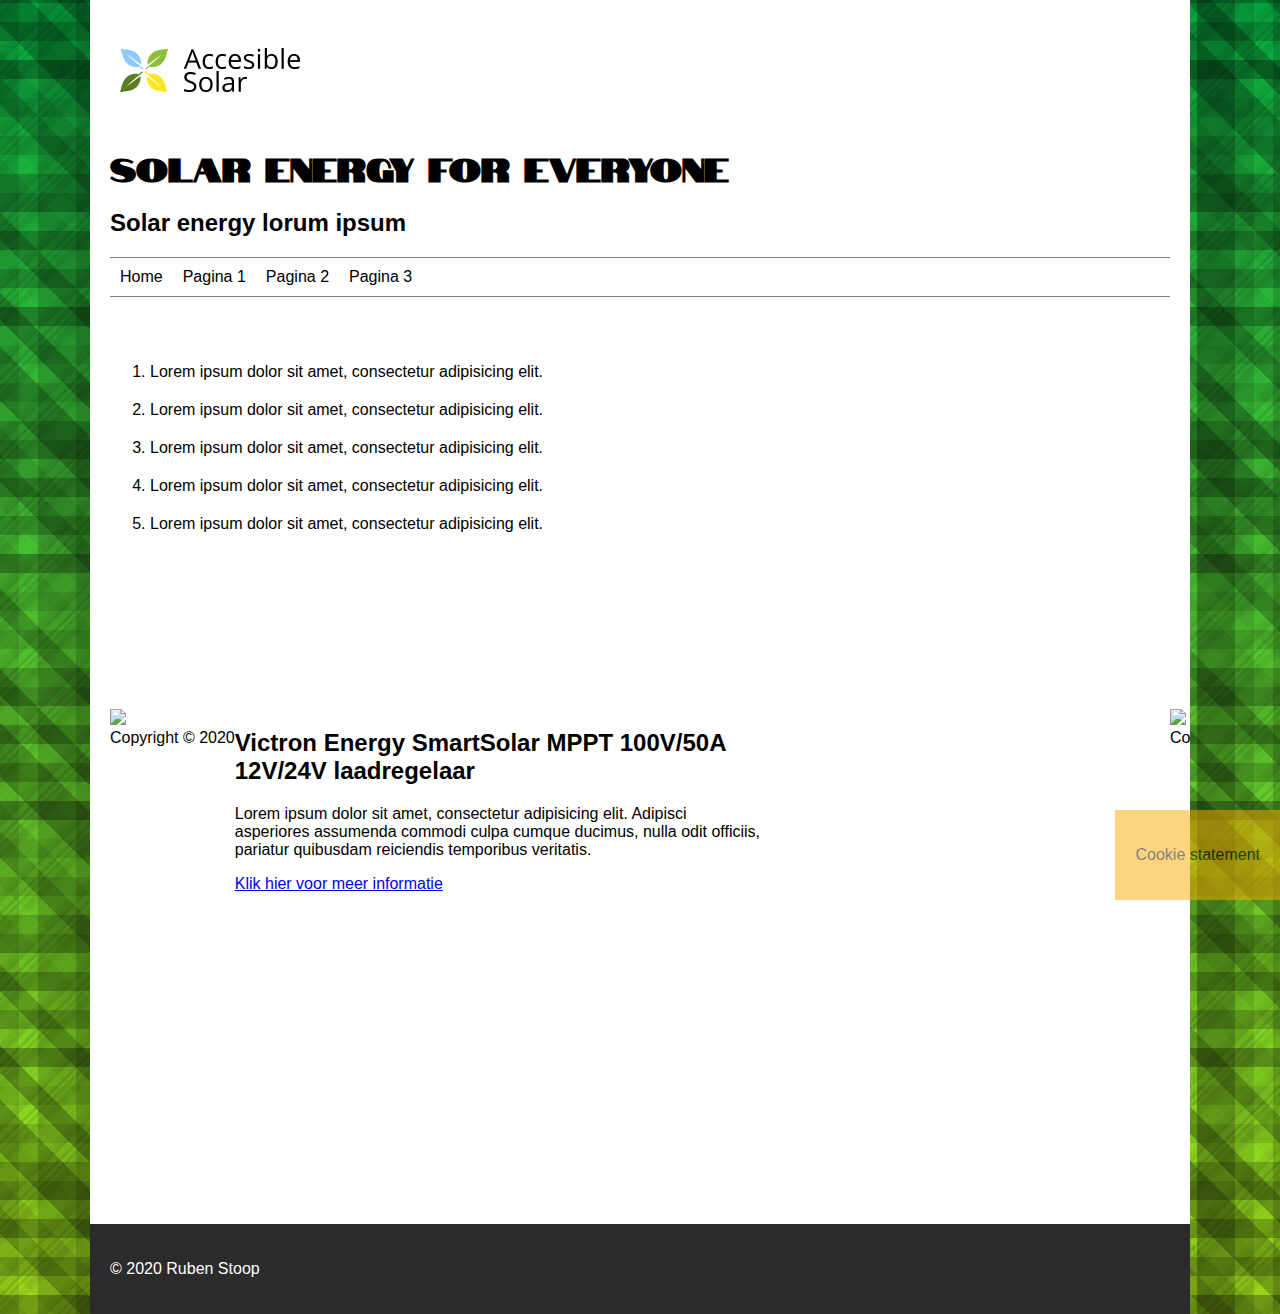
==== index.html @ fdb31bd7 "Homepage" ====
<!DOCTYPE html>
<html lang="en">
    <head>
        <meta charset="UTF-8">
        <title>Solar energy</title>
        <link rel="stylesheet" href="css/style.css">

    </head>
<body>
    <header>
        <section class="container">
            <a href="index.html">
                <img class="logo" src="img/logo.png">
            </a>

            <h1>
               Solar energy for everyone
            </h1>
            <h2>
                Solar energy lorum ipsum
            </h2>

            <nav>
                <ul>
                    <li>
                        <a href="index.html">
                            Home
                        </a>
                    </li>
                    <li>
                        <a href="index.html">
                            Pagina 1
                        </a>
                    </li>
                    <li>
                        <a href="index.html">
                            Pagina 2
                        </a>
                    </li>
                    <li>
                        <a href="index.html">
                            Pagina 3
                        </a>
                    </li>
                </ul>
            </nav>
        </section>
    </header>

    <main class="container main">
        <video autoplay muted>
            <source src="video/solarenergy.mp4" type="video/mp4">
            <source src="video/solarenergy.ogg" type="video/ogg">
            Your browser does not support the video tag.
        </video>

        <section class="articles">
            <article class="product">
                <section>
                    <header>
                        <h2>
                            Victron Energy SmartSolar MPPT 100V/50A 12V/24V laadregelaar
                        </h2>
                    </header>
                    <p>
                        Lorem ipsum dolor sit amet, consectetur adipisicing elit. Adipisci asperiores assumenda commodi culpa cumque ducimus, nulla odit officiis, pariatur quibusdam reiciendis temporibus veritatis.

                    </p>
                    <footer>
                        <a href="https://www.ikwilzonneenergie.nl/epages/61494231.sf/nl_NL/?ObjectPath=/Shops/61494231/Products/SCC115035210">
                            Klik hier voor meer informatie
                        </a>
                    </footer>
                </section>
                <figure>
                    <img src="https://www.ikwilzonneenergie.nl/WebRoot/StoreNL/Shops/61494231/59D3/4FE4/8011/73AF/41A9/0A0C/6D07/2A53/Victron-energy-SmartSolar-MPPT_150-35_top.png" >
                    <figcaption>Copyright &copy 2020</figcaption>
                </figure>

            </article>

            <article class="product">
                <section>
                    <header>
                        <h2>
                            Product 2
                        </h2>
                    </header>
                    <p>
                        Lorem ipsum dolor sit amet, consectetur adipisicing elit. Adipisci asperiores assumenda commodi culpa cumque ducimus, nulla odit officiis, pariatur quibusdam reiciendis temporibus veritatis.

                    </p>
                    <footer>
                        <a href="https://www.ikwilzonneenergie.nl/epages/61494231.sf/nl_NL/?ObjectPath=/Shops/61494231/Products/SCC115035210">
                            Klik hier voor meer informatie
                        </a>
                    </footer>
                </section>
                <figure>
                    <img src="https://www.ikwilzonneenergie.nl/WebRoot/StoreNL/Shops/61494231/59D3/4FE4/8011/73AF/41A9/0A0C/6D07/2A53/Victron-energy-SmartSolar-MPPT_150-35_top.png" >
                    <figcaption>Copyright &copy 2020</figcaption>
                </figure>

            </article>

            <article class="product">
                <section>
                    <header>
                        <h2>
                            Product 3
                        </h2>
                    </header>
                    <p>
                        Lorem ipsum dolor sit amet, consectetur adipisicing elit. Adipisci asperiores assumenda commodi culpa cumque ducimus, nulla odit officiis, pariatur quibusdam reiciendis temporibus veritatis.

                    </p>
                    <footer>
                        <a href="https://www.ikwilzonneenergie.nl/epages/61494231.sf/nl_NL/?ObjectPath=/Shops/61494231/Products/SCC115035210">
                            Klik hier voor meer informatie
                        </a>
                    </footer>
                </section>
                <figure>
                    <img src="https://www.ikwilzonneenergie.nl/WebRoot/StoreNL/Shops/61494231/59D3/4FE4/8011/73AF/41A9/0A0C/6D07/2A53/Victron-energy-SmartSolar-MPPT_150-35_top.png" >
                    <figcaption>Copyright &copy 2020</figcaption>
                </figure>

            </article>

        </section>

        <section class="aside">
            <aside>
                <ol>
                    <li>
                        Lorem ipsum dolor sit amet, consectetur adipisicing elit.
                    </li>
                    <li>
                        Lorem ipsum dolor sit amet, consectetur adipisicing elit.
                    </li>
                    <li>
                        Lorem ipsum dolor sit amet, consectetur adipisicing elit.
                    </li>
                    <li>
                        Lorem ipsum dolor sit amet, consectetur adipisicing elit.
                    </li>
                    <li>
                        Lorem ipsum dolor sit amet, consectetur adipisicing elit.
                    </li>
                </ol>

            </aside>
        </section>
    </main>
    <footer class="flexfooter">
        <section class="copyright footer">
            <p>&copy 2020 Ruben Stoop</p>
        </section>
        <section class="cookie">
            <p>Cookie statement</p>
        </section>
    </footer>
</body>
</html>
---- css/style.css ----
@import url('https://fonts.googleapis.com/css2?family=Notable&display=swap');

.logo {
    min-width: 200px;
    max-height: 100px;
    object-fit: cover;
}
body {
    font-family: "Arial", "Helvetica", "sans-serif";
    margin: 0;
    padding: 0;
    background-image: repeating-linear-gradient(45deg, rgba(0,0,0,0.06) 0px, rgba(0,0,0,0.06) 19px,transparent 19px, transparent 38px,rgba(0,0,0,0.06) 38px, rgba(0,0,0,0.06) 57px,rgba(0,0,0,0.25) 57px, rgba(0,0,0,0.25) 76px,rgba(0,0,0,0.12) 76px, rgba(0,0,0,0.12) 95px,rgba(0,0,0,0.03) 95px, rgba(0,0,0,0.03) 114px,rgba(0,0,0,0.26) 114px, rgba(0,0,0,0.26) 133px,rgba(0,0,0,0.23) 133px, rgba(0,0,0,0.23) 152px,transparent 152px, transparent 171px,rgba(0,0,0,0.25) 171px, rgba(0,0,0,0.25) 190px,transparent 190px, transparent 209px,rgba(0,0,0,0.03) 209px, rgba(0,0,0,0.03) 228px,rgba(0,0,0,0.23) 228px, rgba(0,0,0,0.23) 247px,rgba(0,0,0,0.03) 247px, rgba(0,0,0,0.03) 266px),repeating-linear-gradient(135deg, transparent 0px, transparent 3px,rgba(0,0,0,0.09) 3px, rgba(0,0,0,0.09) 6px,rgba(0,0,0,0.03) 6px, rgba(0,0,0,0.03) 9px,rgba(0,0,0,0.09) 9px, rgba(0,0,0,0.09) 12px,rgba(0,0,0,0.09) 12px, rgba(0,0,0,0.09) 15px,rgba(0,0,0,0.06) 15px, rgba(0,0,0,0.06) 18px,rgba(0,0,0,0.01) 18px, rgba(0,0,0,0.01) 21px,rgba(0,0,0,0.02) 21px, rgba(0,0,0,0.02) 24px,transparent 24px, transparent 27px,rgba(0,0,0,0.02) 27px, rgba(0,0,0,0.02) 30px,transparent 30px, transparent 33px,rgba(0,0,0,0.02) 33px, rgba(0,0,0,0.02) 36px,rgba(0,0,0,0.06) 36px, rgba(0,0,0,0.06) 39px,rgba(0,0,0,0.07) 39px, rgba(0,0,0,0.07) 42px,rgba(0,0,0,0.1) 42px, rgba(0,0,0,0.1) 45px,rgba(0,0,0,0.01) 45px, rgba(0,0,0,0.01) 48px,rgba(0,0,0,0.01) 48px, rgba(0,0,0,0.01) 51px,rgba(0,0,0,0.1) 51px, rgba(0,0,0,0.1) 54px),repeating-linear-gradient(90deg, rgba(0,0,0,0.11) 0px, rgba(0,0,0,0.11) 19px,transparent 19px, transparent 38px,rgba(0,0,0,0.16) 38px, rgba(0,0,0,0.16) 57px,rgba(0,0,0,0.17) 57px, rgba(0,0,0,0.17) 76px,rgba(0,0,0,0.29) 76px, rgba(0,0,0,0.29) 95px,rgba(0,0,0,0.26) 95px, rgba(0,0,0,0.26) 114px,rgba(0,0,0,0.28) 114px, rgba(0,0,0,0.28) 133px,rgba(0,0,0,0.22) 133px, rgba(0,0,0,0.22) 152px,transparent 152px, transparent 171px,rgba(0,0,0,0.19) 171px, rgba(0,0,0,0.19) 190px,transparent 190px, transparent 209px,rgba(0,0,0,0.29) 209px, rgba(0,0,0,0.29) 228px,rgba(0,0,0,0.29) 228px, rgba(0,0,0,0.29) 247px),repeating-linear-gradient(0deg, rgba(0,0,0,0.29) 0px, rgba(0,0,0,0.29) 19px,transparent 19px, transparent 38px,rgba(0,0,0,0.2) 38px, rgba(0,0,0,0.2) 57px,rgba(0,0,0,0.03) 57px, rgba(0,0,0,0.03) 76px,rgba(0,0,0,0.26) 76px, rgba(0,0,0,0.26) 95px,rgba(0,0,0,0.06) 95px, rgba(0,0,0,0.06) 114px,rgba(0,0,0,0.29) 114px, rgba(0,0,0,0.29) 133px,rgba(0,0,0,0.19) 133px, rgba(0,0,0,0.19) 152px,transparent 152px, transparent 171px,rgba(0,0,0,0.11) 171px, rgba(0,0,0,0.11) 190px,transparent 190px, transparent 209px,rgba(0,0,0,0.1) 209px, rgba(0,0,0,0.1) 228px,rgba(0,0,0,0.04) 228px, rgba(0,0,0,0.04) 247px),linear-gradient(0deg, rgb(162, 223, 27),rgb(6, 172, 66));
    background-repeat: no-repeat;

}

.container {
    max-width: 1100px;
    width: 90%;
    margin-left: auto;
    margin-right: auto;
    overflow: hidden;
    background-color: #ffffff;
    padding: 20px;
    box-sizing: border-box;
}

ul {
    padding-left: 0px;
    overflow: hidden;
    list-style-type: none;
    margin: 0;
}

li {
    padding: 0px;
    width: fit-content;
    float: left;

}
nav {
    border-top: 1px solid grey;
    border-bottom: 1px solid grey;
    overflow: hidden;
}

h1 {
    font-family: notable;
}
nav li a {
    text-decoration: none;
    color: black;
    padding: 10px;
    display: block;

}

nav li a:hover {
    background-color: black;
    color: white;
}

video {
    width: 100%;
    flex-basis: 100%;
}

.product section{
    max-width: 50%;
    float: left;

}

.product figcaption {
text-align: center;
}
.product figure{
    margin: 0;
    max-width: 50%;
    float: left;
}

.product figure img {
    max-width: 100%;
}
.main{
    display: flex;
    flex-direction: row;
    flex-wrap: wrap;
}


.articles, .copyright {
    flex: 2;
}

.aside, .cookie {
    flex: 1;
}
.product {
    flex-basis: 100%;
    display: inline-block;
}

.aside li {
    padding: 10px 0px 10px 0px;
    width: 100%;
}
.flexfooter {
    display: flex;
    max-width: 1100px;
    width: 90%;
    background-color: #ffffff;
    margin-left: auto;
    margin-right: auto;
    flex-direction: row;
    flex-wrap: wrap;
    box-sizing: border-box;
}

.cookie {
    padding: 20px;
    background-color: #FA0;
    opacity: 50%;
    position: fixed;
    bottom: 0px;
    right: 0px;

}

.footer {
    background-color: #2b2b2b;
    color: white;
    padding: 20px;
}
.aside aside {
    display: flex;
}


/*tablet index */
@media (max-width: 1280px) {
    .aside {
        order: 1;
    }
    .articles {
        order: 3;
        display: flex;
        flex-wrap: wrap;
        flex-direction: column-reverse;
    }
    video {
        order: 2;
    }

    .product {
        display: flex;

    }

}

@media (min-width: 480px) and (max-width: 1280px) {
    .product section {
        order: 2;
    }
    .product figure {
        order: 1;
    }
}
@media (max-width: 480px) {
    video {
        display: none;
    }
    .aside {
        flex: none;
        max-width: 100%;
    }
    .product {
        flex-wrap: wrap;
    }

    .product section {
        max-width: 100%;
    }
    .product figure {
        max-width: 100%;
    }
}
/* EINDE index.html */
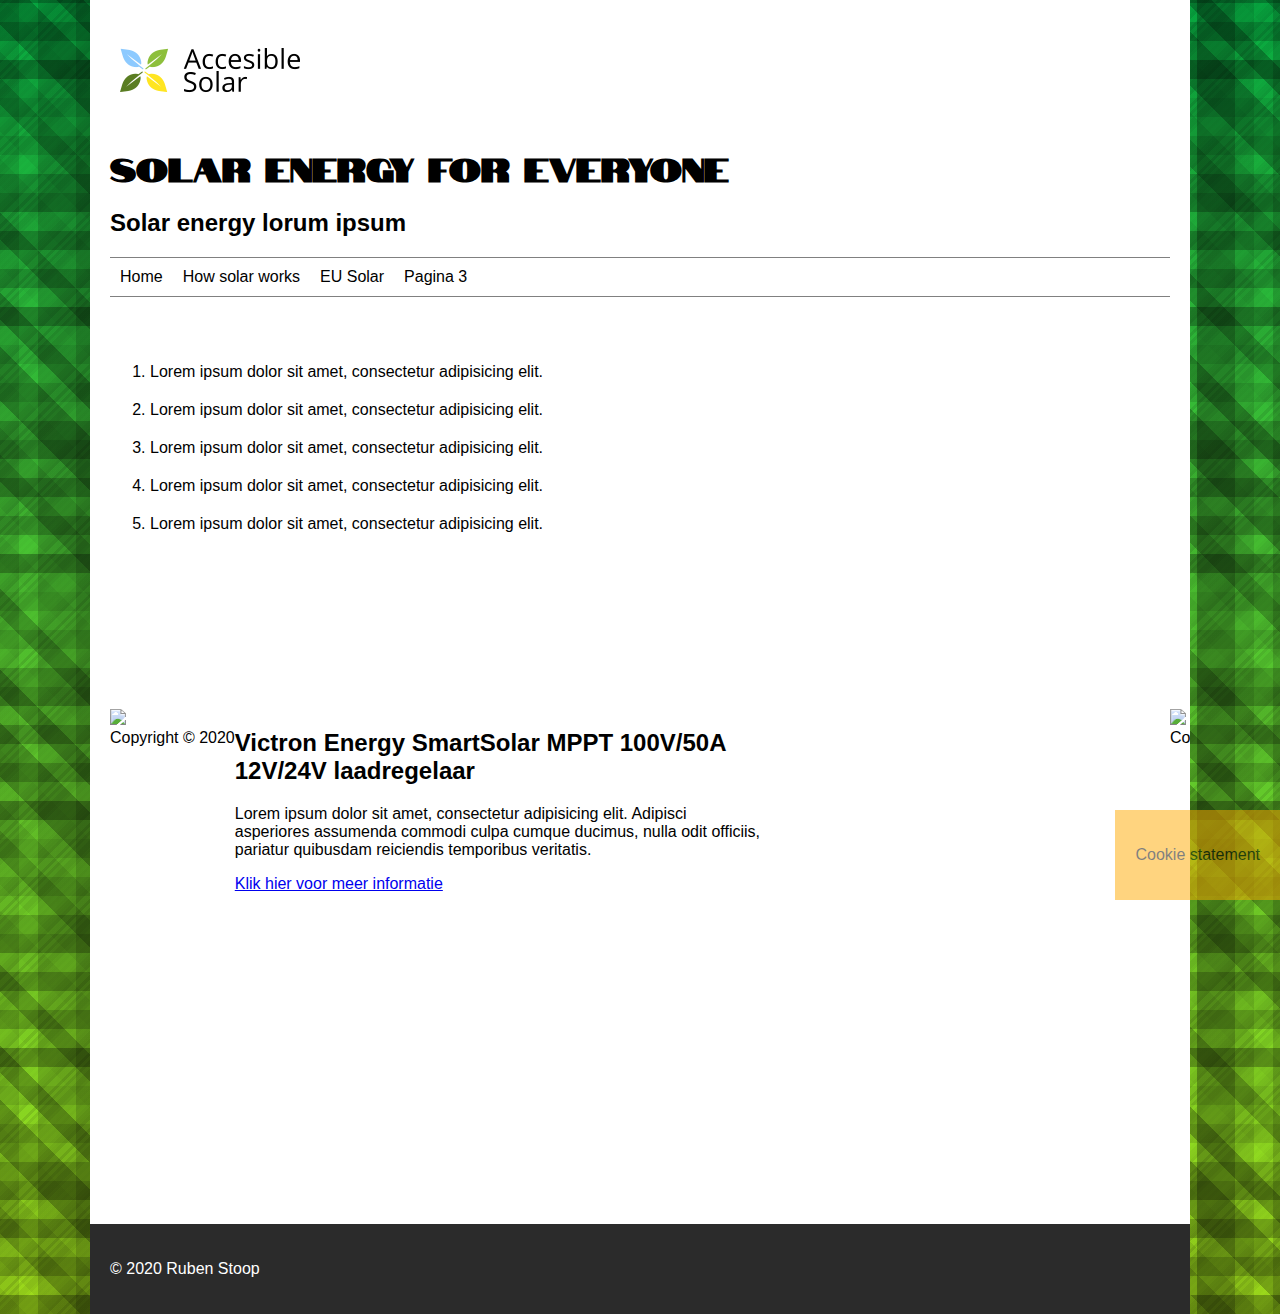
==== commit b031842c: "Homepage" ====
--- a/index.html
+++ b/index.html
@@ -2,6 +2,7 @@
 <html lang="en">
     <head>
         <meta charset="UTF-8">
+        <meta content="width=device-width, initial-scale=1" name="viewport" />
         <title>Solar energy</title>
         <link rel="stylesheet" href="css/style.css">
 
@@ -28,13 +29,13 @@
                         </a>
                     </li>
                     <li>
-                        <a href="index.html">
-                            Pagina 1
+                        <a href="howsolarworks.html">
+                            How solar works
                         </a>
                     </li>
                     <li>
-                        <a href="index.html">
-                            Pagina 2
+                        <a href="eusolar.html">
+                            EU Solar
                         </a>
                     </li>
                     <li>
--- a/css/style.css
+++ b/css/style.css
@@ -188,3 +188,293 @@
     }
 }
 /* EINDE index.html */
+
+/* CSS howsolarworks.html */
+
+.articlesSolarWorks {
+    display: grid;
+    grid-template-columns: 1fr 1fr 1fr;
+}
+
+.box2 {
+    grid-column-start: 1;
+    grid-column-end: 2;
+    grid-row-start: 1;
+    grid-row-end: 3;
+    background-color: green;
+}
+
+.box1 {
+    grid-column-start: 2;
+    grid-column-end: 3;
+    grid-row-start: 1;
+    grid-row-end: 7;
+    background-color: yellow;
+}
+
+.box3 {
+    grid-column-start: 3;
+    grid-column-end: 4;
+    grid-row-start: 1;
+    grid-row-end: 4;
+    background-color: #f54747;
+}
+
+.box4 {
+    grid-column-start: 3;
+    grid-column-end: 7;
+    grid-row-start: 4;
+    grid-row-end: 7;
+    background-color: #2e57ea;
+}
+
+.box5 {
+    grid-column-start: 1;
+    grid-column-end: 2;
+    grid-row-start: 3;
+    grid-row-end: 8;
+    background-color: #9370db;
+}
+
+.box6 {
+    grid-column-start: 2;
+    grid-column-end: 4;
+    grid-row-start: 7;
+    grid-row-end: 8;
+    background-color: red;
+}
+
+.articleSolar {
+   padding: 20px;
+}
+
+.asideSolarWorks aside {
+    display: grid;
+    grid-template-columns: 1fr 1fr 1fr;
+}
+
+.asideSolarWorks img {
+    max-width: 100%;
+}
+
+/* Howsolarworks.html responsive*/
+
+@media (max-width: 480px) {
+
+    .articlesSolarWorks {
+        display: grid;
+        grid-template-columns: 1fr;
+
+    }
+
+    .box2 {
+        grid-column-start: 1;
+        grid-column-end: 2;
+        grid-row-start: 3;
+        grid-row-end: 4;
+        background-color: green;
+    }
+
+    .box1 {
+        grid-column-start: 1;
+        grid-column-end: 2;
+        grid-row-start: 4;
+        grid-row-end: 5;
+        background-color: yellow;
+    }
+
+    .box3 {
+        grid-column-start: 1;
+        grid-column-end: 2;
+        grid-row-start: 2;
+        grid-row-end: 3;
+        background-color: #f54747;
+    }
+
+    .box4 {
+        display: none;
+    }
+
+    .box5 {
+        grid-column-start: 1;
+        grid-column-end: 2;
+        grid-row-start: 1;
+        grid-row-end: 2;
+        background-color: #9370db;
+    }
+
+    .box6 {
+        display: none;
+    }
+
+    .articleSolar {
+        padding: 20px;
+    }
+
+    .asideSolarWorks aside {
+        display: grid;
+        grid-template-columns: 1fr;
+    }
+
+}
+
+@media (max-width: 1280px) and (min-width: 480px) {
+
+    .articlesSolarWorks {
+        display: grid;
+        grid-template-columns: 1fr 1fr;
+
+    }
+
+    .box2 {
+        grid-column-start: 2;
+        grid-column-end: 3;
+        grid-row-start: 1;
+        grid-row-end: 4;
+        background-color: green;
+    }
+
+    .box1 {
+        grid-column-start: 1;
+        grid-column-end: 2;
+        grid-row-start: 1;
+        grid-row-end: 3;
+        background-color: yellow;
+    }
+
+    .box3 {
+        grid-column-start: 1;
+        grid-column-end: 2;
+        grid-row-start: 3;
+        grid-row-end: 7;
+        background-color: #f54747;
+    }
+
+    .box4 {
+        display: none;
+    }
+
+    .box5 {
+        grid-column-start: 2;
+        grid-column-end: 3;
+        grid-row-start: 4;
+        grid-row-end: 7;
+        background-color: #9370db;
+    }
+
+    .box6 {
+        grid-column-start: 1;
+        grid-column-end: 3;
+        grid-row-start: 7;
+        grid-row-end: 9;
+        background-color: red;
+    }
+
+    .articleSolar {
+        padding: 20px;
+    }
+
+    .asideSolarWorks figure:nth-child(3) {
+        display: none;
+    }
+    .asideSolarWorks aside {
+        display: grid;
+        grid-template-columns: 1fr 1fr
+    }
+}
+
+/* Einde Howsolarworks.html pagina*/
+
+/* begin eu solar pagina */
+.asidesolareu img {
+    max-width: 100%;
+}
+
+.asidesolareu {
+    flex: 1;
+}
+
+.tableEU {
+    flex: 2;
+}
+
+table.tableizer-table {
+    font-size: 12px;
+    border: 1px solid #CCC;
+    font-family: Arial, Helvetica, sans-serif;
+}
+.tableizer-table td {
+    padding: 4px;
+    margin: 3px;
+    border: 1px solid #CCC;
+}
+.tableizer-table th {
+    background-color: #104E8B;
+    color: #FFF;
+    font-weight: bold;
+}
+
+
+
+
+/* Responsive eusolar*/
+@media (max-width: 1280px) and (min-width: 480px) {
+    .asidesolareu {
+        flex-basis: 100%;
+    }
+
+    .asidesolareu img {
+        max-width: 100%;
+    }
+
+    .asidesolareu aside {
+        display: flex;
+    }
+
+    .asidesolareu figcaption {
+        flex: 1;
+    }
+
+    .asidesolareu figure:nth-child(1) {
+        display: none;
+    }
+
+    .tableEU {
+        flex: none;
+        width: 100%;
+    }
+
+    .tableEU table {
+        width: 100%;
+    }
+
+
+}
+@media (max-width: 1280px) {
+    .tableEU table th:nth-child(2), .tableEU table th:nth-child(3) {
+        display: none;
+    }
+
+    .tableEU table tr td:nth-child(2), .tableEU table tr td:nth-child(3) {
+        display: none;
+    }
+}
+
+
+@media (max-width: 480px) {
+    .tableEU table th:nth-child(4), .tableEU table th:nth-child(5) {
+        display: none;
+    }
+
+    .tableEU table tr td:nth-child(4), .tableEU table tr td:nth-child(5) {
+        display: none;
+    }
+
+    body .container {
+        width: 100%;
+    }
+
+    body .flexfooter {
+        width: 100%;
+    }
+}
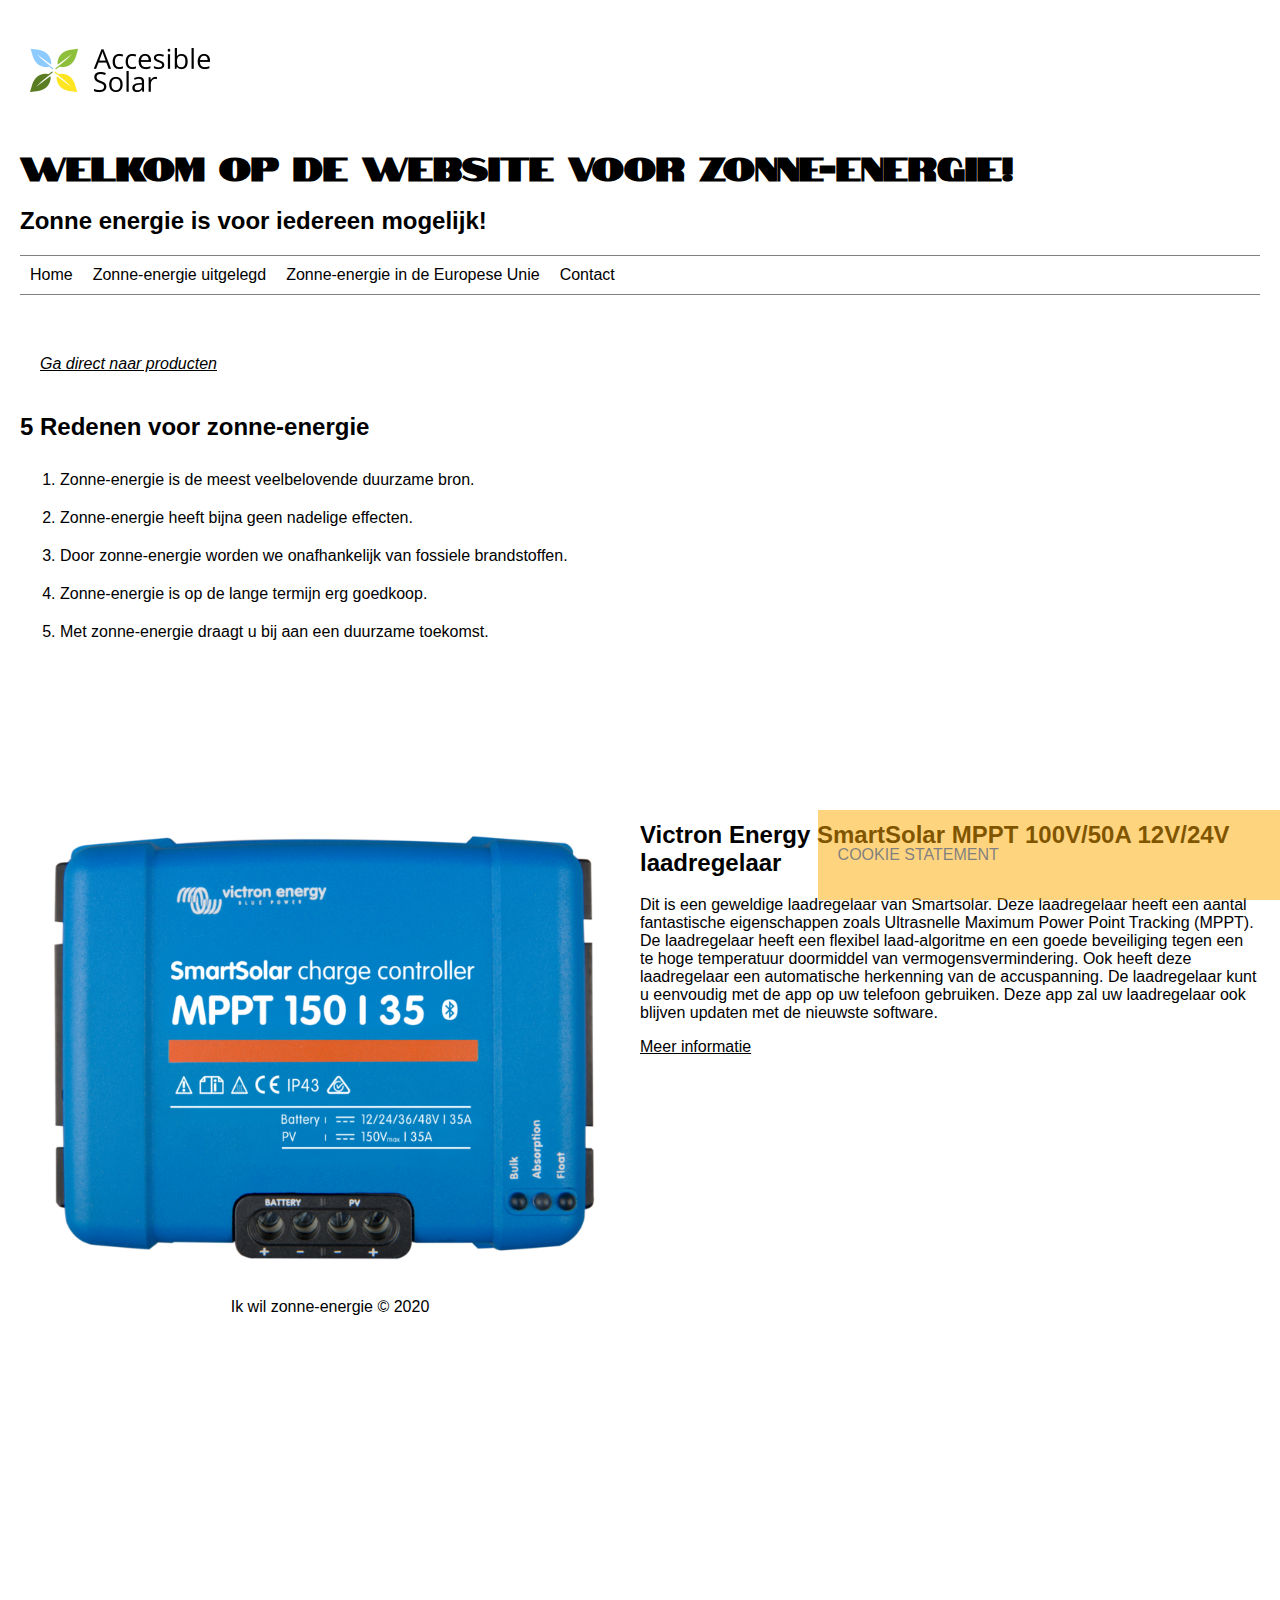
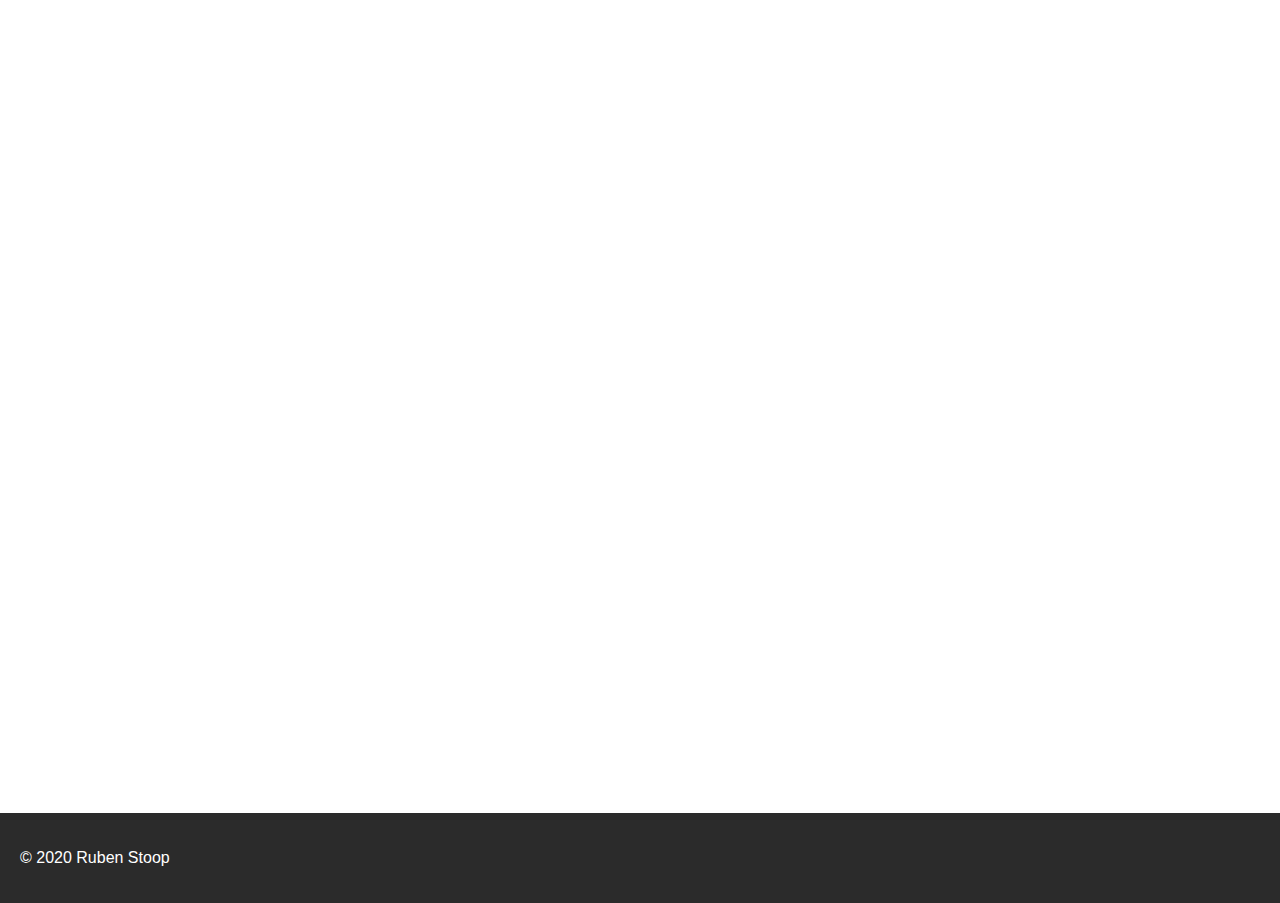
==== commit 8084c352: "Alle vervolg pagina's 8-11" ====
--- a/index.html
+++ b/index.html
@@ -1,28 +1,38 @@
 <!DOCTYPE html>
-<html lang="en">
+<html lang="nl">
     <head>
         <meta charset="UTF-8">
         <meta content="width=device-width, initial-scale=1" name="viewport" />
-        <title>Solar energy</title>
-        <link rel="stylesheet" href="css/style.css">
-
+        <link type="text/css" rel="stylesheet" href="css/style.css">
+        <link rel="icon" type="image/png" href="img/favicon.png">
+        <meta name="description" content="
+        Op deze website vind je informatie over Zonne-energie voor iedereen.
+        Bijvoorbeeld hoe zonnepanelen werken.
+        Dit is algemene informatie die iedereen die geinteresseerd is in zonnepanelen moet weten.
+        Je vind hier ook een aantal producten van www.ikwilzonneenergie.nl.
+        Voor cijfers van zonnepanelen van de europese unie kunt u hier ook terecht.
+        Deze laten een goed beeld zien van de opmars van zonne-energie.">
+        <meta name="keywords" content="zonnepanelen, zonne-energie, laadregelaar, omvormer, accu">
+        <meta name="author" content="Ruben Stoop">
+        <title>Zonne-energie voor iedereen</title>
     </head>
-<body>
-    <header>
-        <section class="container">
+<body class="container">
+    <header class="header">
             <a href="index.html">
-                <img class="logo" src="img/logo.png">
+                <img title="Accesible Solar logo" class="logo" src="img/logo.png" alt="Accesible Solar logo">
             </a>
 
             <h1>
-               Solar energy for everyone
+                Welkom op de website voor zonne-energie!
             </h1>
             <h2>
-                Solar energy lorum ipsum
+                Zonne energie is voor iedereen mogelijk!
             </h2>
 
             <nav>
-                <ul>
+                <input class="headerinput" type="checkbox" id="headerinput" />
+                <label class="icoon" for="headerinput"><span class="menuicoon"></span></label>
+                <ul class="menu">
                     <li>
                         <a href="index.html">
                             Home
@@ -30,32 +40,34 @@
                     </li>
                     <li>
                         <a href="howsolarworks.html">
-                            How solar works
+                            Zonne-energie uitgelegd
                         </a>
                     </li>
                     <li>
                         <a href="eusolar.html">
-                            EU Solar
+                            Zonne-energie in de Europese Unie
                         </a>
                     </li>
                     <li>
-                        <a href="index.html">
-                            Pagina 3
+                        <a href="contact.html">
+                            Contact
                         </a>
                     </li>
                 </ul>
+
             </nav>
-        </section>
+
     </header>
 
-    <main class="container main">
+    <main class="main">
+        <a class="anchor" href="#articles"><em>Ga direct naar producten</em></a>
         <video autoplay muted>
             <source src="video/solarenergy.mp4" type="video/mp4">
             <source src="video/solarenergy.ogg" type="video/ogg">
             Your browser does not support the video tag.
         </video>
 
-        <section class="articles">
+        <section id="articles" class="articles">
             <article class="product">
                 <section>
                     <header>
@@ -64,18 +76,22 @@
                         </h2>
                     </header>
                     <p>
-                        Lorem ipsum dolor sit amet, consectetur adipisicing elit. Adipisci asperiores assumenda commodi culpa cumque ducimus, nulla odit officiis, pariatur quibusdam reiciendis temporibus veritatis.
-
+                        Dit is een geweldige laadregelaar van Smartsolar. Deze laadregelaar heeft een aantal fantastische eigenschappen zoals Ultrasnelle Maximum Power Point Tracking (MPPT).
+                        De laadregelaar heeft een flexibel laad-algoritme en een goede beveiliging tegen een te hoge temperatuur doormiddel van vermogensvermindering.
+                        Ook heeft deze laadregelaar een automatische herkenning van de accuspanning.
+                        De laadregelaar kunt u eenvoudig met de app op uw telefoon gebruiken. Deze app zal uw laadregelaar ook blijven updaten met de nieuwste software.
                     </p>
                     <footer>
-                        <a href="https://www.ikwilzonneenergie.nl/epages/61494231.sf/nl_NL/?ObjectPath=/Shops/61494231/Products/SCC115035210">
-                            Klik hier voor meer informatie
+                        <a href="https://www.ikwilzonneenergie.nl/epages/61494231.sf/nl_NL/?ObjectPath=/Shops/61494231/Products/SCC110050210">
+                            Meer informatie
                         </a>
                     </footer>
                 </section>
                 <figure>
-                    <img src="https://www.ikwilzonneenergie.nl/WebRoot/StoreNL/Shops/61494231/59D3/4FE4/8011/73AF/41A9/0A0C/6D07/2A53/Victron-energy-SmartSolar-MPPT_150-35_top.png" >
-                    <figcaption>Copyright &copy 2020</figcaption>
+                    <a href="https://www.ikwilzonneenergie.nl/epages/61494231.sf/nl_NL/?ObjectPath=/Shops/61494231/Products/SCC110050210">
+                        <img title="Victron Energy SmartSolar MPPT 100V/50A 12V/24V laadregelaar" src="img/Victron-energy-SmartSolar-MPPT_150-35_top.png" alt="Afbeelding van Victron Energy SmartSolar MPPT 100V/50A 12V/24V laadregelaar">
+                    </a>
+                    <figcaption>Ik wil zonne-energie &copy; 2020</figcaption>
                 </figure>
 
             </article>
@@ -84,22 +100,27 @@
                 <section>
                     <header>
                         <h2>
-                            Product 2
+                            SMA STP 8.0-3AV-40 omvormer
                         </h2>
                     </header>
                     <p>
-                        Lorem ipsum dolor sit amet, consectetur adipisicing elit. Adipisci asperiores assumenda commodi culpa cumque ducimus, nulla odit officiis, pariatur quibusdam reiciendis temporibus veritatis.
+                        Deze omvormer van SMA is een enorm intelligente manier van zonnestroom opwekken. Dit doet de SMA omvormer via een geintegreerde service genaamd SMA Smart Connected.
+                        Deze omvormer is zo gemaakt dat hij vanwege zijn lichte gewicht erg makkelijk overal op te hangen valt.
+                        Voor complexere daken kan bij schaduwvorming de TS4-optimizer probleemloos worden toegevoegd.
+                        De omvormer is hypermodern als het aankomt op de communicatiestandaarden en kan ten allen tijden makkelijk worden uitgebreid met intelligent energiebeheer en SMA-batterijoplossingen.
 
                     </p>
                     <footer>
-                        <a href="https://www.ikwilzonneenergie.nl/epages/61494231.sf/nl_NL/?ObjectPath=/Shops/61494231/Products/SCC115035210">
-                            Klik hier voor meer informatie
+                        <a href="https://www.ikwilzonneenergie.nl/epages/61494231.sf/nl_NL/?ObjectPath=/Shops/61494231/Products/%22SMA+STP+8.0-3AV-40%22">
+                            Meer informatie
                         </a>
                     </footer>
                 </section>
                 <figure>
-                    <img src="https://www.ikwilzonneenergie.nl/WebRoot/StoreNL/Shops/61494231/59D3/4FE4/8011/73AF/41A9/0A0C/6D07/2A53/Victron-energy-SmartSolar-MPPT_150-35_top.png" >
-                    <figcaption>Copyright &copy 2020</figcaption>
+                    <a href="https://www.ikwilzonneenergie.nl/epages/61494231.sf/nl_NL/?ObjectPath=/Shops/61494231/Products/%22SMA+STP+8.0-3AV-40%22">
+                        <img title="SMA STP 8.0-3AV-40 omvormer" src="img/SMA-Sunny-Tripower-8.0-3_fase-omvormer_voor_zonnepanelen.png" alt="Afbeelding van SMA STP 8.0-3AV-40 omvormer">
+                    </a>
+                    <figcaption>Copyright &copy; 2020</figcaption>
                 </figure>
 
             </article>
@@ -108,22 +129,30 @@
                 <section>
                     <header>
                         <h2>
-                            Product 3
+                            Victron AGM Super Cycle accu 12V 100Ah
                         </h2>
                     </header>
                     <p>
-                        Lorem ipsum dolor sit amet, consectetur adipisicing elit. Adipisci asperiores assumenda commodi culpa cumque ducimus, nulla odit officiis, pariatur quibusdam reiciendis temporibus veritatis.
+                        Deze ongeëvenaarde accu is een baanbrekende revolutie als het om accu's gaat.
+                        Deze fantastische accu weegt vijfentwintig kilo.
+                        Dat is een stuk minder dan de standaard AGM accu.
+                        De accu heeft 300 cycli bij 100&percnt; ontlading en wel 1000 cycli bij 40&percnt;.
+                        De accu is 26 centimeter lang, 17 cm breed en 21 centimeter hoog.
+                        Bij het kopen van deze accu krijg je wel 24 maanden garantie.
+                        U hoeft met deze accu niet verder te zoeken.
 
                     </p>
                     <footer>
-                        <a href="https://www.ikwilzonneenergie.nl/epages/61494231.sf/nl_NL/?ObjectPath=/Shops/61494231/Products/SCC115035210">
-                            Klik hier voor meer informatie
+                        <a href="https://www.ikwilzonneenergie.nl/epages/61494231.sf/nl_NL/?ObjectPath=/Shops/61494231/Products/BAT412110081">
+                            Meer informatie
                         </a>
                     </footer>
                 </section>
                 <figure>
-                    <img src="https://www.ikwilzonneenergie.nl/WebRoot/StoreNL/Shops/61494231/59D3/4FE4/8011/73AF/41A9/0A0C/6D07/2A53/Victron-energy-SmartSolar-MPPT_150-35_top.png" >
-                    <figcaption>Copyright &copy 2020</figcaption>
+                    <a href="https://www.ikwilzonneenergie.nl/epages/61494231.sf/nl_NL/?ObjectPath=/Shops/61494231/Products/BAT412110081">
+                        <img title="Victron AGM Super Cycle accu 12V 100Ah" src="img/Victron_Energy-12V_100Ah_AGM_Super_Cycle_Battery_front.png" alt="Afbeelding van de Victron AGM Super Cycle accu 12V 100Ah">
+                    </a>
+                    <figcaption>Copyright &copy; 2020</figcaption>
                 </figure>
 
             </article>
@@ -132,30 +161,33 @@
 
         <section class="aside">
             <aside>
+                <h2>
+                    5 Redenen voor zonne-energie
+                </h2>
                 <ol>
                     <li>
-                        Lorem ipsum dolor sit amet, consectetur adipisicing elit.
+                        Zonne-energie is de meest veelbelovende duurzame bron.
                     </li>
                     <li>
-                        Lorem ipsum dolor sit amet, consectetur adipisicing elit.
+                        Zonne-energie heeft bijna geen nadelige effecten.
                     </li>
                     <li>
-                        Lorem ipsum dolor sit amet, consectetur adipisicing elit.
+                        Door zonne-energie worden we onafhankelijk van fossiele brandstoffen.
                     </li>
                     <li>
-                        Lorem ipsum dolor sit amet, consectetur adipisicing elit.
+                        Zonne-energie is op de lange termijn erg goedkoop.
                     </li>
                     <li>
-                        Lorem ipsum dolor sit amet, consectetur adipisicing elit.
+                       Met zonne-energie draagt u bij aan een duurzame toekomst.
                     </li>
                 </ol>
 
             </aside>
         </section>
     </main>
-    <footer class="flexfooter">
+    <footer>
         <section class="copyright footer">
-            <p>&copy 2020 Ruben Stoop</p>
+            <p>&copy; 2020 Ruben Stoop</p>
         </section>
         <section class="cookie">
             <p>Cookie statement</p>
--- a/css/style.css
+++ b/css/style.css
@@ -1,28 +1,130 @@
 @import url('https://fonts.googleapis.com/css2?family=Notable&display=swap');
 
+body {
+    letter-spacing: 0px;
+    font-family: "Arial", "Helvetica", "sans-serif";
+    margin: 0;
+    padding: 0;
+    background-repeat: no-repeat;
+}
+
+body {
+    margin: 0;
+    font-family: Helvetica, sans-serif;
+    background-color: #FFFFFF;
+}
+
+a {
+    color: #000;
+}
+
+h1 {
+    font-family: notable;
+    line-height: 40px;
+    text-indent: initial;
+    word-spacing: normal;
+    font-size: 2rem;
+}
+
+h2 {
+    font-size: 1.5em;
+}
+/* header */
+
+.header {
+    padding: 20px;
+}
 .logo {
     min-width: 200px;
     max-height: 100px;
     object-fit: cover;
 }
-body {
-    font-family: "Arial", "Helvetica", "sans-serif";
-    margin: 0;
-    padding: 0;
-    background-image: repeating-linear-gradient(45deg, rgba(0,0,0,0.06) 0px, rgba(0,0,0,0.06) 19px,transparent 19px, transparent 38px,rgba(0,0,0,0.06) 38px, rgba(0,0,0,0.06) 57px,rgba(0,0,0,0.25) 57px, rgba(0,0,0,0.25) 76px,rgba(0,0,0,0.12) 76px, rgba(0,0,0,0.12) 95px,rgba(0,0,0,0.03) 95px, rgba(0,0,0,0.03) 114px,rgba(0,0,0,0.26) 114px, rgba(0,0,0,0.26) 133px,rgba(0,0,0,0.23) 133px, rgba(0,0,0,0.23) 152px,transparent 152px, transparent 171px,rgba(0,0,0,0.25) 171px, rgba(0,0,0,0.25) 190px,transparent 190px, transparent 209px,rgba(0,0,0,0.03) 209px, rgba(0,0,0,0.03) 228px,rgba(0,0,0,0.23) 228px, rgba(0,0,0,0.23) 247px,rgba(0,0,0,0.03) 247px, rgba(0,0,0,0.03) 266px),repeating-linear-gradient(135deg, transparent 0px, transparent 3px,rgba(0,0,0,0.09) 3px, rgba(0,0,0,0.09) 6px,rgba(0,0,0,0.03) 6px, rgba(0,0,0,0.03) 9px,rgba(0,0,0,0.09) 9px, rgba(0,0,0,0.09) 12px,rgba(0,0,0,0.09) 12px, rgba(0,0,0,0.09) 15px,rgba(0,0,0,0.06) 15px, rgba(0,0,0,0.06) 18px,rgba(0,0,0,0.01) 18px, rgba(0,0,0,0.01) 21px,rgba(0,0,0,0.02) 21px, rgba(0,0,0,0.02) 24px,transparent 24px, transparent 27px,rgba(0,0,0,0.02) 27px, rgba(0,0,0,0.02) 30px,transparent 30px, transparent 33px,rgba(0,0,0,0.02) 33px, rgba(0,0,0,0.02) 36px,rgba(0,0,0,0.06) 36px, rgba(0,0,0,0.06) 39px,rgba(0,0,0,0.07) 39px, rgba(0,0,0,0.07) 42px,rgba(0,0,0,0.1) 42px, rgba(0,0,0,0.1) 45px,rgba(0,0,0,0.01) 45px, rgba(0,0,0,0.01) 48px,rgba(0,0,0,0.01) 48px, rgba(0,0,0,0.01) 51px,rgba(0,0,0,0.1) 51px, rgba(0,0,0,0.1) 54px),repeating-linear-gradient(90deg, rgba(0,0,0,0.11) 0px, rgba(0,0,0,0.11) 19px,transparent 19px, transparent 38px,rgba(0,0,0,0.16) 38px, rgba(0,0,0,0.16) 57px,rgba(0,0,0,0.17) 57px, rgba(0,0,0,0.17) 76px,rgba(0,0,0,0.29) 76px, rgba(0,0,0,0.29) 95px,rgba(0,0,0,0.26) 95px, rgba(0,0,0,0.26) 114px,rgba(0,0,0,0.28) 114px, rgba(0,0,0,0.28) 133px,rgba(0,0,0,0.22) 133px, rgba(0,0,0,0.22) 152px,transparent 152px, transparent 171px,rgba(0,0,0,0.19) 171px, rgba(0,0,0,0.19) 190px,transparent 190px, transparent 209px,rgba(0,0,0,0.29) 209px, rgba(0,0,0,0.29) 228px,rgba(0,0,0,0.29) 228px, rgba(0,0,0,0.29) 247px),repeating-linear-gradient(0deg, rgba(0,0,0,0.29) 0px, rgba(0,0,0,0.29) 19px,transparent 19px, transparent 38px,rgba(0,0,0,0.2) 38px, rgba(0,0,0,0.2) 57px,rgba(0,0,0,0.03) 57px, rgba(0,0,0,0.03) 76px,rgba(0,0,0,0.26) 76px, rgba(0,0,0,0.26) 95px,rgba(0,0,0,0.06) 95px, rgba(0,0,0,0.06) 114px,rgba(0,0,0,0.29) 114px, rgba(0,0,0,0.29) 133px,rgba(0,0,0,0.19) 133px, rgba(0,0,0,0.19) 152px,transparent 152px, transparent 171px,rgba(0,0,0,0.11) 171px, rgba(0,0,0,0.11) 190px,transparent 190px, transparent 209px,rgba(0,0,0,0.1) 209px, rgba(0,0,0,0.1) 228px,rgba(0,0,0,0.04) 228px, rgba(0,0,0,0.04) 247px),linear-gradient(0deg, rgb(162, 223, 27),rgb(6, 172, 66));
-    background-repeat: no-repeat;
-
-}
-
-.container {
-    max-width: 1100px;
-    width: 90%;
-    margin-left: auto;
-    margin-right: auto;
-    overflow: hidden;
-    background-color: #ffffff;
-    padding: 20px;
-    box-sizing: border-box;
+
+.header .menu {
+    clear: both;
+    max-height: 0;
+    transition: max-height .2s ease-out;
+}
+
+.header .icoon {
+    cursor: pointer;
+    display: inline-block;
+    float: right;
+    padding: 28px 20px;
+    position: relative;
+    user-select: none;
+}
+
+.header .icoon .menuicoon {
+    background: #333;
+    display: block;
+    height: 2px;
+    position: relative;
+    transition: background .2s ease-out;
+    width: 18px;
+}
+
+.header .icoon .menuicoon:before,
+.header .icoon .menuicoon:after {
+    background: #333;
+    content: '';
+    display: block;
+    height: 100%;
+    position: absolute;
+    transition: all .2s ease-out;
+    width: 100%;
+}
+
+.header .icoon .menuicoon:before {
+    top: 5px;
+}
+
+.header .icoon .menuicoon:after {
+    top: -5px;
+}
+
+.header .headerinput {
+    display: none;
+}
+
+.header .headerinput:checked ~ .menu {
+    max-height: 240px;
+}
+
+.header .headerinput:checked ~ .icoon .menuicoon {
+    background: transparent;
+}
+
+.header .headerinput:checked ~ .icoon .menuicoon:before {
+    transform: rotate(-45deg);
+}
+
+.header .headerinput:checked ~ .icoon .menuicoon:after {
+    transform: rotate(45deg);
+}
+
+.header .headerinput:checked ~ .icoon:not(.steps) .menuicoon:before,
+.header .headerinput:checked ~ .icoon:not(.steps) .menuicoon:after {
+    top: 0;
+}
+
+@media (min-width: 480px) {
+    .header ul > li {
+        float: left;
+    }
+    .header .menu {
+
+        max-height: none;
+    }
+    .header .icoon {
+        display: none;
+    }
+}
+
+@media (max-width: 480px) {
+    .header li {
+        width: 100%;
+    }
 }
 
 ul {
@@ -36,17 +138,13 @@
     padding: 0px;
     width: fit-content;
     float: left;
-
-}
+}
+
 nav {
     border-top: 1px solid grey;
     border-bottom: 1px solid grey;
-    overflow: hidden;
-}
-
-h1 {
-    font-family: notable;
-}
+}
+
 nav li a {
     text-decoration: none;
     color: black;
@@ -57,8 +155,10 @@
 
 nav li a:hover {
     background-color: black;
-    color: white;
-}
+    color: #ffffff;
+}
+
+/* einde header */
 
 video {
     width: 100%;
@@ -68,12 +168,12 @@
 .product section{
     max-width: 50%;
     float: left;
-
-}
-
-.product figcaption {
-text-align: center;
-}
+}
+
+figcaption {
+    text-align: center;
+}
+
 .product figure{
     margin: 0;
     max-width: 50%;
@@ -83,12 +183,16 @@
 .product figure img {
     max-width: 100%;
 }
+.product a:active {
+    color: blue;
+}
+
 .main{
     display: flex;
     flex-direction: row;
     flex-wrap: wrap;
-}
-
+    padding: 20px;
+}
 
 .articles, .copyright {
     flex: 2;
@@ -97,6 +201,7 @@
 .aside, .cookie {
     flex: 1;
 }
+
 .product {
     flex-basis: 100%;
     display: inline-block;
@@ -105,17 +210,6 @@
 .aside li {
     padding: 10px 0px 10px 0px;
     width: 100%;
-}
-.flexfooter {
-    display: flex;
-    max-width: 1100px;
-    width: 90%;
-    background-color: #ffffff;
-    margin-left: auto;
-    margin-right: auto;
-    flex-direction: row;
-    flex-wrap: wrap;
-    box-sizing: border-box;
 }
 
 .cookie {
@@ -125,18 +219,16 @@
     position: fixed;
     bottom: 0px;
     right: 0px;
-
+    width: 33%;
+    z-index: 9999;
+    text-transform: uppercase;
 }
 
 .footer {
     background-color: #2b2b2b;
-    color: white;
+    color: #ffffff;
     padding: 20px;
 }
-.aside aside {
-    display: flex;
-}
-
 
 /*tablet index */
 @media (max-width: 1280px) {
@@ -168,6 +260,7 @@
         order: 1;
     }
 }
+
 @media (max-width: 480px) {
     video {
         display: none;
@@ -186,6 +279,11 @@
     .product figure {
         max-width: 100%;
     }
+}
+
+.anchor {
+    padding: 20px;
+    width: 100%;
 }
 /* EINDE index.html */
 
@@ -201,7 +299,7 @@
     grid-column-end: 2;
     grid-row-start: 1;
     grid-row-end: 3;
-    background-color: green;
+    background-color: #008000;
 }
 
 .box1 {
@@ -209,7 +307,7 @@
     grid-column-end: 3;
     grid-row-start: 1;
     grid-row-end: 7;
-    background-color: yellow;
+    background-color: #FFC72B;
 }
 
 .box3 {
@@ -241,7 +339,7 @@
     grid-column-end: 4;
     grid-row-start: 7;
     grid-row-end: 8;
-    background-color: red;
+    background-color: #ff0000;
 }
 
 .articleSolar {
@@ -272,7 +370,7 @@
         grid-column-end: 2;
         grid-row-start: 3;
         grid-row-end: 4;
-        background-color: green;
+        background-color: #008000;
     }
 
     .box1 {
@@ -280,7 +378,7 @@
         grid-column-end: 2;
         grid-row-start: 4;
         grid-row-end: 5;
-        background-color: yellow;
+        background-color: #ffff00;
     }
 
     .box3 {
@@ -398,24 +496,40 @@
     flex: 2;
 }
 
-table.tableizer-table {
+table.tableclass {
     font-size: 12px;
-    border: 1px solid #CCC;
     font-family: Arial, Helvetica, sans-serif;
-}
-.tableizer-table td {
+    width: 100%;
+    border-width: 1px;
+    border-style: double;
+    border-color: #ccc;
+}
+.tableclass td {
     padding: 4px;
     margin: 3px;
     border: 1px solid #CCC;
 }
-.tableizer-table th {
+.tableclass th {
     background-color: #104E8B;
     color: #FFF;
     font-weight: bold;
 }
-
-
-
+.data {
+    flex-basis: 100%;
+}
+
+table.tableclass td:first-child, th:first-child {
+    background-color: #FF0;
+    color: black;
+}
+
+table.tableclass tr:nth-child(even) {
+    background-color: #CFF;
+}
+
+table.tableclass tr:nth-child(odd) {
+    background-color: #FFF;
+}
 
 /* Responsive eusolar*/
 @media (max-width: 1280px) and (min-width: 480px) {
@@ -462,6 +576,9 @@
 
 
 @media (max-width: 480px) {
+    .tableEU {
+        flex-basis: 100%;
+    }
     .tableEU table th:nth-child(4), .tableEU table th:nth-child(5) {
         display: none;
     }
@@ -469,12 +586,81 @@
     .tableEU table tr td:nth-child(4), .tableEU table tr td:nth-child(5) {
         display: none;
     }
-
-    body .container {
-        width: 100%;
-    }
-
-    body .flexfooter {
-        width: 100%;
-    }
-}
+}
+
+/* einde css Solar Eu */
+
+/* contact.html */
+
+.maincontact{
+    display: flex;
+    flex-direction: row;
+    flex-wrap: wrap;
+    padding: 20px;
+}
+
+.contactform {
+    flex: 2;
+}
+
+.asidecontact {
+    flex: 1;
+}
+
+.asidecontact aside img{
+    max-width: 100%;
+}
+
+.contactform label {
+    width: 100%;
+}
+
+.contactform input{
+    display: inline-block;
+    font-size: 14px;
+    padding: 7px 12px;
+    color: #333;
+    border: 1px solid #dddddd;
+    border-radius: 3px;
+    line-height: 20px;
+}
+
+.contactform p {
+    margin: 5px;
+}
+
+.contactform p:nth-child(odd) {
+   padding-bottom: 10px;
+}
+
+.contactform textarea {
+    width: 100%;
+    resize: vertical;
+}
+
+.contactinfo {
+    width: 100%;
+    flex-basis: 100%;
+    padding-bottom: 30px;
+}
+
+header + p {
+    color: #000000;
+}
+
+.contactform input[type="submit"]:hover {
+    cursor: pointer;
+}
+
+/*Contact responsive */
+@media (max-width: 1280px) {
+    .contactform {
+        flex: 1;
+    }
+}
+
+@media (max-width: 480px) {
+    .contactform {
+        flex-basis: 100%;
+    }
+}
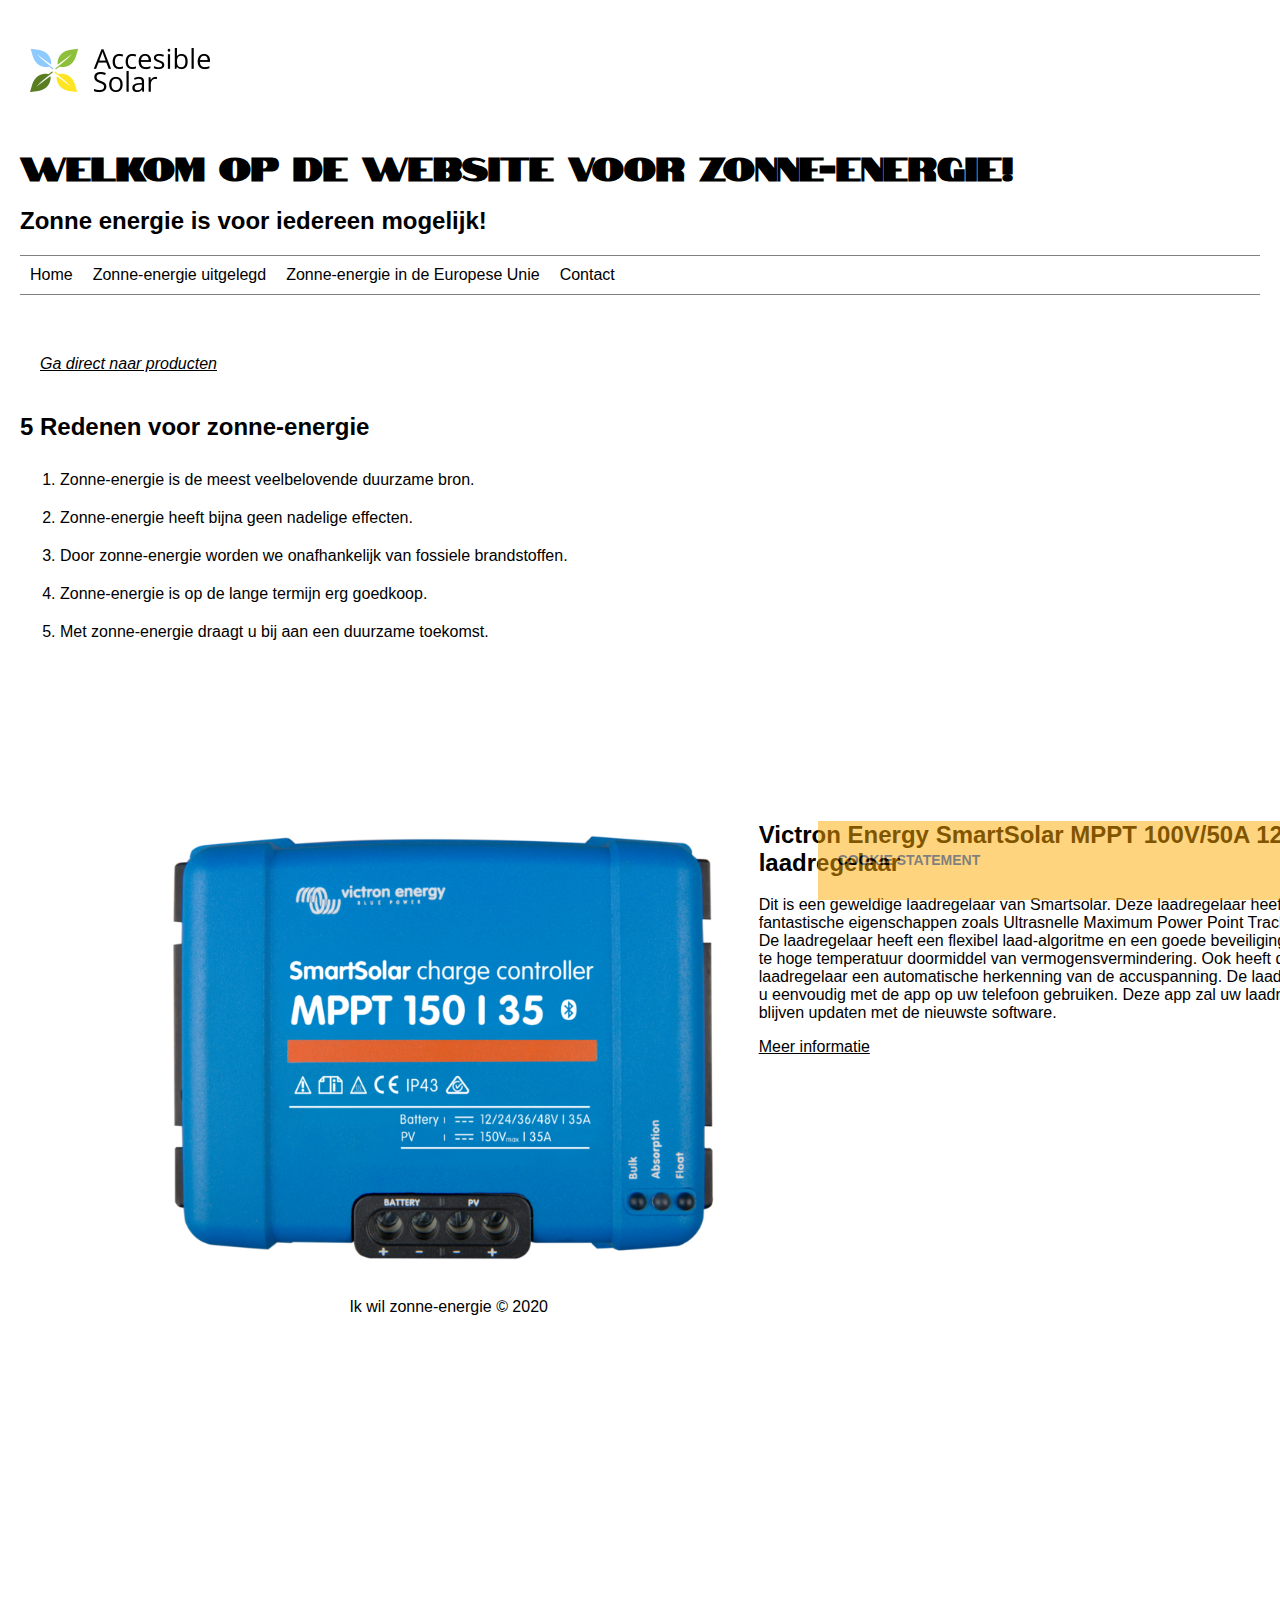
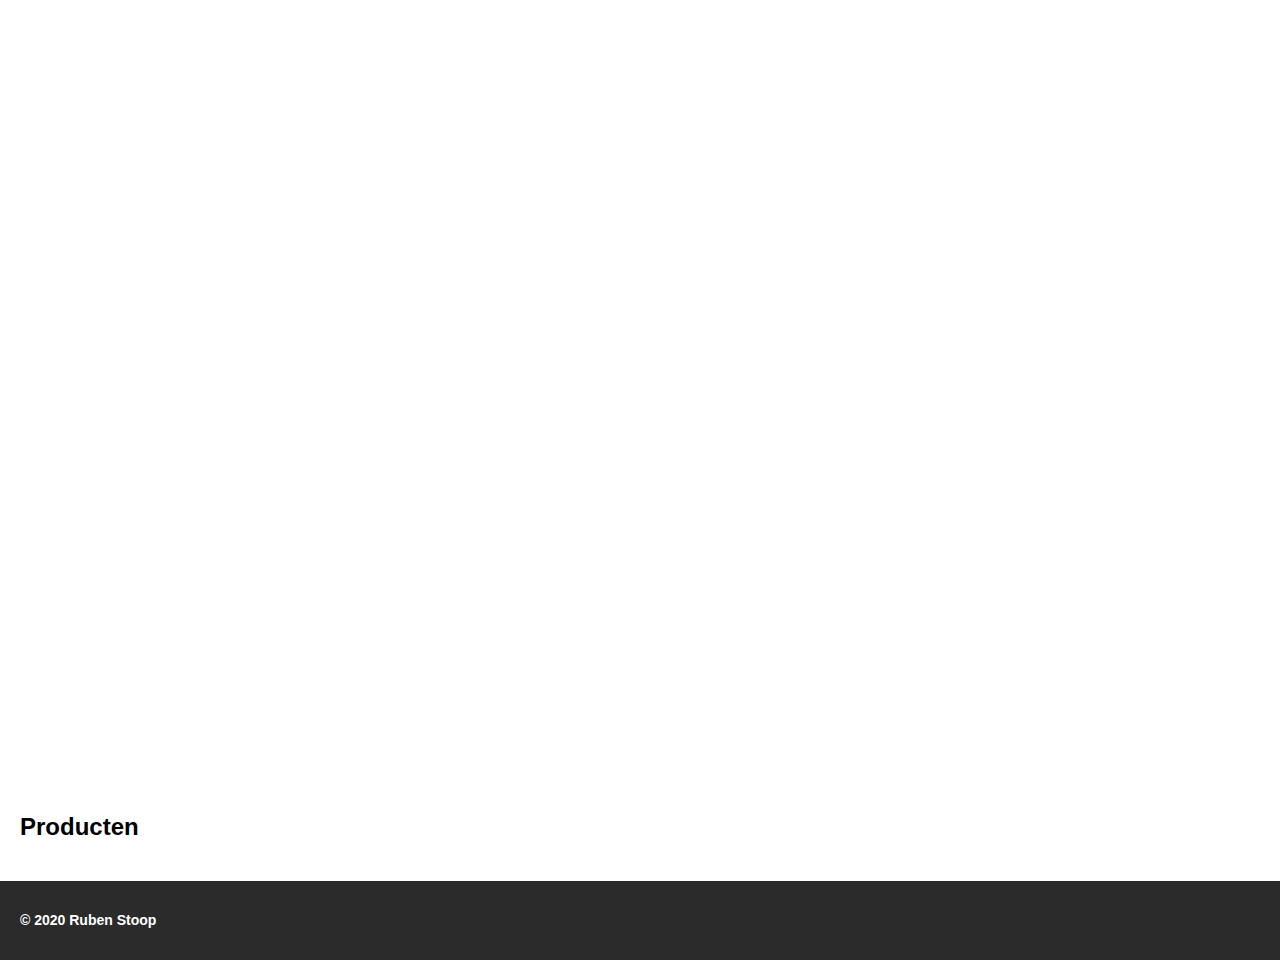
==== commit 927f9276: "Alle vervolg pagina's 8-11" ====
--- a/index.html
+++ b/index.html
@@ -68,6 +68,9 @@
         </video>
 
         <section id="articles" class="articles">
+            <header>
+                <h2>Producten</h2>
+            </header>
             <article class="product">
                 <section>
                     <header>
@@ -160,10 +163,12 @@
         </section>
 
         <section class="aside">
-            <aside>
+            <header>
                 <h2>
                     5 Redenen voor zonne-energie
                 </h2>
+            </header>
+            <aside>
                 <ol>
                     <li>
                         Zonne-energie is de meest veelbelovende duurzame bron.
@@ -187,10 +192,10 @@
     </main>
     <footer>
         <section class="copyright footer">
-            <p>&copy; 2020 Ruben Stoop</p>
+            <h2>&copy; 2020 Ruben Stoop</h2>
         </section>
         <section class="cookie">
-            <p>Cookie statement</p>
+            <h2>Cookie statement</h2>
         </section>
     </footer>
 </body>
--- a/css/style.css
+++ b/css/style.css
@@ -29,6 +29,7 @@
 h2 {
     font-size: 1.5em;
 }
+
 /* header */
 
 .header {
@@ -196,6 +197,8 @@
 
 .articles, .copyright {
     flex: 2;
+    flex-grow: 2;
+    flex-shrink: 2;
 }
 
 .aside, .cookie {
@@ -230,6 +233,9 @@
     padding: 20px;
 }
 
+footer h2 {
+    font-size: 14px;
+}
 /*tablet index */
 @media (max-width: 1280px) {
     .aside {
@@ -343,7 +349,11 @@
 }
 
 .articleSolar {
-   padding: 20px;
+    padding: 20px;
+}
+
+.articleSolar p::first-letter {
+    font-size: 20px;
 }
 
 .asideSolarWorks aside {
@@ -630,7 +640,7 @@
 }
 
 .contactform p:nth-child(odd) {
-   padding-bottom: 10px;
+    padding-bottom: 10px;
 }
 
 .contactform textarea {
@@ -663,4 +673,4 @@
     .contactform {
         flex-basis: 100%;
     }
-}
+}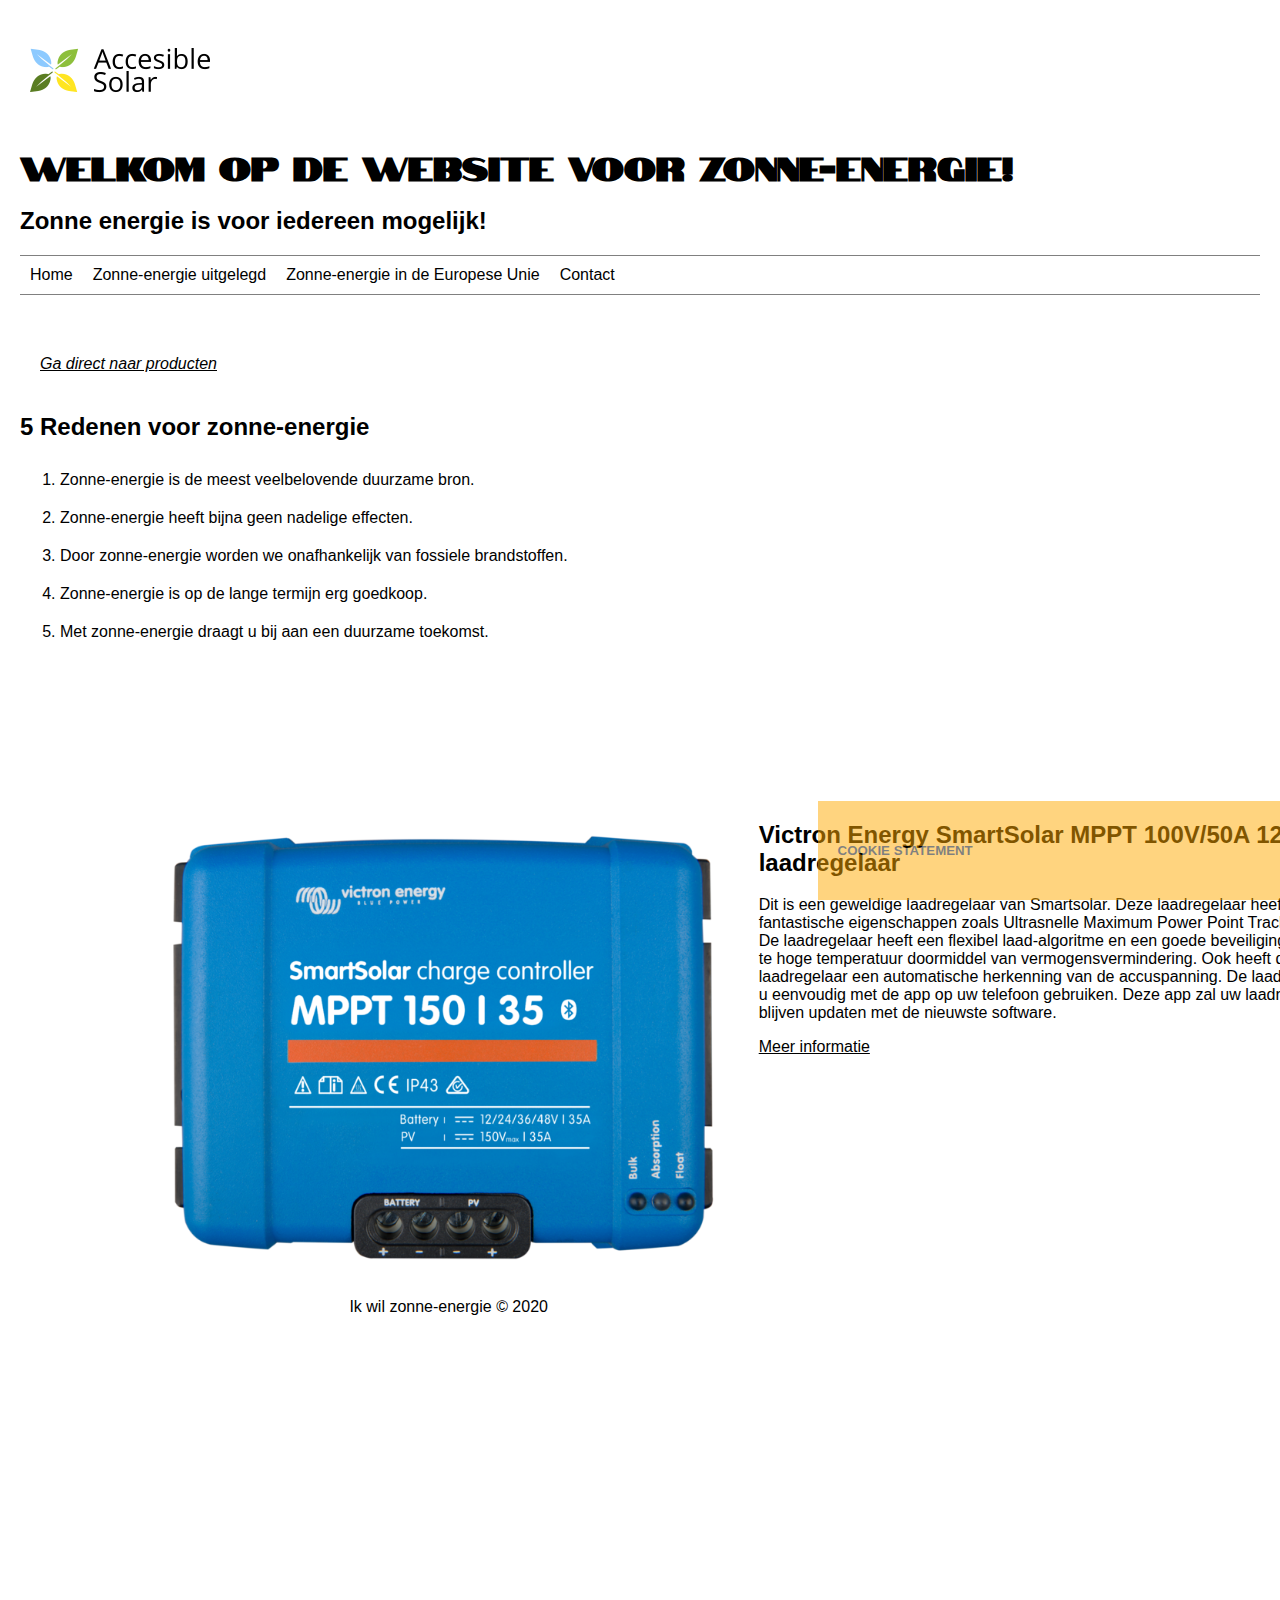
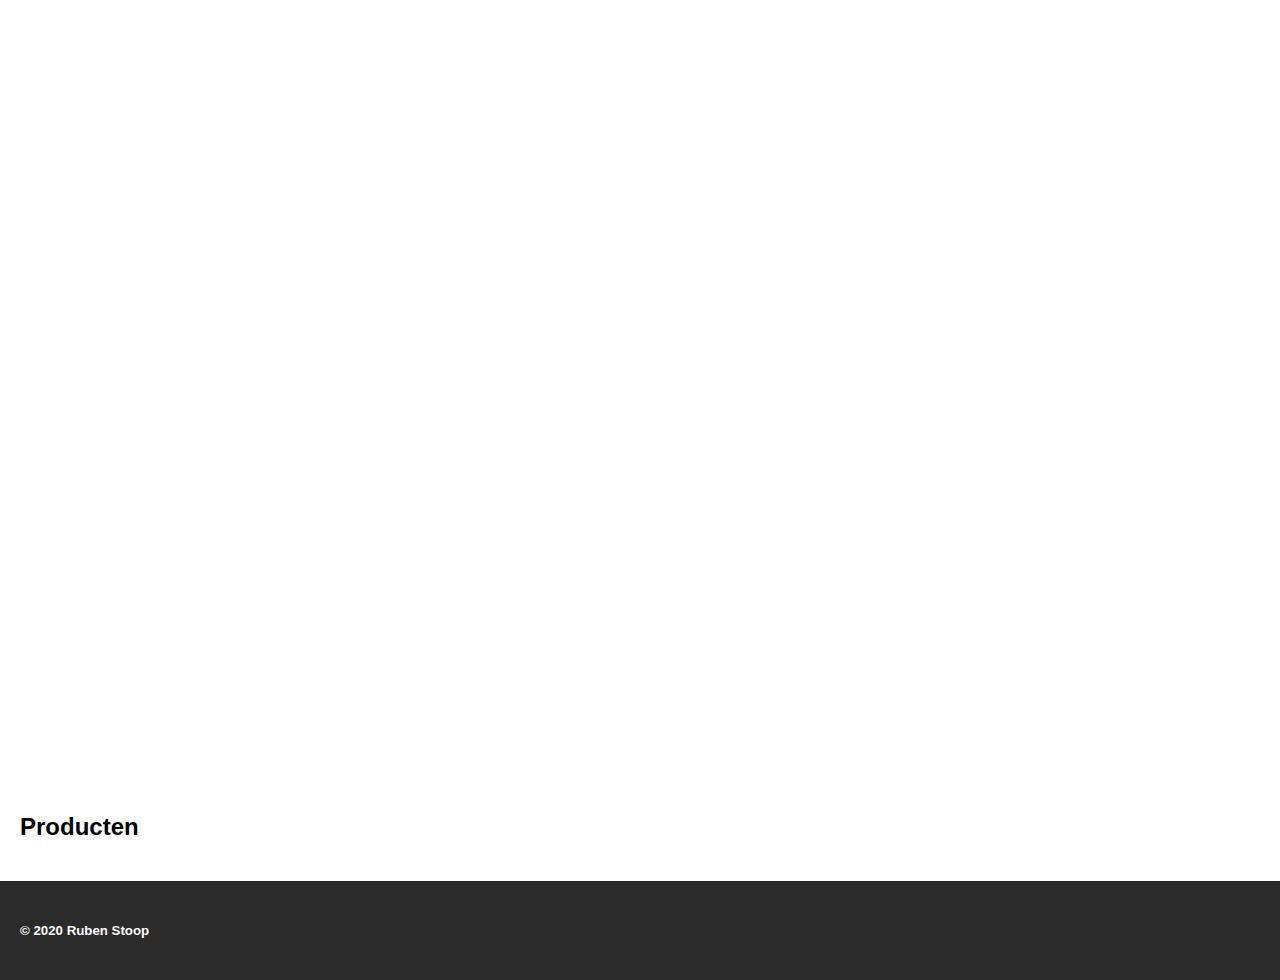
==== commit 65f8a191: "Alle vervolg pagina's 8-11" ====
--- a/index.html
+++ b/index.html
@@ -1,202 +1,195 @@
 <!DOCTYPE html>
 <html lang="nl">
-    <head>
-        <meta charset="UTF-8">
-        <meta content="width=device-width, initial-scale=1" name="viewport" />
-        <link type="text/css" rel="stylesheet" href="css/style.css">
-        <link rel="icon" type="image/png" href="img/favicon.png">
-        <meta name="description" content="
-        Op deze website vind je informatie over Zonne-energie voor iedereen.
-        Bijvoorbeeld hoe zonnepanelen werken.
-        Dit is algemene informatie die iedereen die geinteresseerd is in zonnepanelen moet weten.
-        Je vind hier ook een aantal producten van www.ikwilzonneenergie.nl.
-        Voor cijfers van zonnepanelen van de europese unie kunt u hier ook terecht.
-        Deze laten een goed beeld zien van de opmars van zonne-energie.">
-        <meta name="keywords" content="zonnepanelen, zonne-energie, laadregelaar, omvormer, accu">
-        <meta name="author" content="Ruben Stoop">
-        <title>Zonne-energie voor iedereen</title>
-    </head>
+<head>
+    <meta charset="UTF-8">
+    <meta content="width=device-width, initial-scale=1" name="viewport" />
+    <link type="text/css" rel="stylesheet" href="css/style.css">
+    <link rel="icon" type="image/png" href="img/favicon.png">
+    <meta name="description" content="
+         Op deze website vind je informatie over Zonne-energie voor iedereen.
+         Bijvoorbeeld hoe zonnepanelen werken.
+         Dit is algemene informatie die iedereen die geinteresseerd is in zonnepanelen moet weten.
+         Je vind hier ook een aantal producten van www.ikwilzonneenergie.nl.
+         Voor cijfers van zonnepanelen van de europese unie kunt u hier ook terecht.
+         Deze laten een goed beeld zien van de opmars van zonne-energie.">
+    <meta name="keywords" content="zonnepanelen, zonne-energie, laadregelaar, omvormer, accu">
+    <meta name="author" content="Ruben Stoop">
+    <title>Zonne-energie voor iedereen</title>
+</head>
 <body class="container">
-    <header class="header">
-            <a href="index.html">
-                <img title="Accesible Solar logo" class="logo" src="img/logo.png" alt="Accesible Solar logo">
-            </a>
-
-            <h1>
-                Welkom op de website voor zonne-energie!
-            </h1>
+<header class="header">
+    <a href="index.html">
+        <img title="Accesible Solar logo" class="logo" src="img/logo.png" alt="Accesible Solar logo">
+    </a>
+    <h1>
+        Welkom op de website voor zonne-energie!
+    </h1>
+    <h2>
+        Zonne energie is voor iedereen mogelijk!
+    </h2>
+    <nav>
+        <input class="headerinput" type="checkbox" id="headerinput" />
+        <label class="icoon" for="headerinput"><span class="menuicoon"></span></label>
+        <ul class="menu">
+            <li>
+                <a href="index.html">
+                    Home
+                </a>
+            </li>
+            <li>
+                <a href="howsolarworks.html">
+                    Zonne-energie uitgelegd
+                </a>
+            </li>
+            <li>
+                <a href="eusolar.html">
+                    Zonne-energie in de Europese Unie
+                </a>
+            </li>
+            <li>
+                <a href="contact.html">
+                    Contact
+                </a>
+            </li>
+        </ul>
+    </nav>
+</header>
+<main class="main">
+    <a class="anchor" href="#articles"><em>Ga direct naar producten</em></a>
+    <video autoplay muted>
+        <source src="video/solarenergy.mp4" type="video/mp4">
+        <source src="video/solarenergy.ogg" type="video/ogg">
+        Your browser does not support the video tag.
+    </video>
+    <section id="articles" class="articles">
+        <header>
+            <h2>Producten</h2>
+        </header>
+        <article class="product">
+            <h2 class="kopje">
+                Victron Energy SmartSolar MPPT 100V/50A 12V/24V laadregelaar
+            </h2>
+            <section>
+                <header>
+                    <h2>
+                        Victron Energy SmartSolar MPPT 100V/50A 12V/24V laadregelaar
+                    </h2>
+                </header>
+                <p>
+                    Dit is een geweldige laadregelaar van Smartsolar. Deze laadregelaar heeft een aantal fantastische eigenschappen zoals Ultrasnelle Maximum Power Point Tracking (MPPT).
+                    De laadregelaar heeft een flexibel laad-algoritme en een goede beveiliging tegen een te hoge temperatuur doormiddel van vermogensvermindering.
+                    Ook heeft deze laadregelaar een automatische herkenning van de accuspanning.
+                    De laadregelaar kunt u eenvoudig met de app op uw telefoon gebruiken. Deze app zal uw laadregelaar ook blijven updaten met de nieuwste software.
+                </p>
+                <footer>
+                    <a href="https://www.ikwilzonneenergie.nl/epages/61494231.sf/nl_NL/?ObjectPath=/Shops/61494231/Products/SCC110050210">
+                        Meer informatie
+                    </a>
+                </footer>
+            </section>
+            <figure>
+                <a href="https://www.ikwilzonneenergie.nl/epages/61494231.sf/nl_NL/?ObjectPath=/Shops/61494231/Products/SCC110050210">
+                    <img title="Victron Energy SmartSolar MPPT 100V/50A 12V/24V laadregelaar" src="img/Victron-energy-SmartSolar-MPPT_150-35_top.png" alt="Afbeelding van Victron Energy SmartSolar MPPT 100V/50A 12V/24V laadregelaar">
+                </a>
+                <figcaption>Ik wil zonne-energie &copy; 2020</figcaption>
+            </figure>
+        </article>
+        <article class="product">
+            <h2 class="kopje">
+                Victron Energy SmartSolar MPPT 100V/50A 12V/24V laadregelaar
+            </h2>
+            <section>
+                <header>
+                    <h2>
+                        SMA STP 8.0-3AV-40 omvormer
+                    </h2>
+                </header>
+                <p>
+                    Deze omvormer van SMA is een enorm intelligente manier van zonnestroom opwekken. Dit doet de SMA omvormer via een geintegreerde service genaamd SMA Smart Connected.
+                    Deze omvormer is zo gemaakt dat hij vanwege zijn lichte gewicht erg makkelijk overal op te hangen valt.
+                    Voor complexere daken kan bij schaduwvorming de TS4-optimizer probleemloos worden toegevoegd.
+                    De omvormer is hypermodern als het aankomt op de communicatiestandaarden en kan ten allen tijden makkelijk worden uitgebreid met intelligent energiebeheer en SMA-batterijoplossingen.
+                </p>
+                <footer>
+                    <a href="https://www.ikwilzonneenergie.nl/epages/61494231.sf/nl_NL/?ObjectPath=/Shops/61494231/Products/%22SMA+STP+8.0-3AV-40%22">
+                        Meer informatie
+                    </a>
+                </footer>
+            </section>
+            <figure>
+                <a href="https://www.ikwilzonneenergie.nl/epages/61494231.sf/nl_NL/?ObjectPath=/Shops/61494231/Products/%22SMA+STP+8.0-3AV-40%22">
+                    <img title="SMA STP 8.0-3AV-40 omvormer" src="img/SMA-Sunny-Tripower-8.0-3_fase-omvormer_voor_zonnepanelen.png" alt="Afbeelding van SMA STP 8.0-3AV-40 omvormer">
+                </a>
+                <figcaption>Ik wil zonne-energie &copy; 2020</figcaption>
+            </figure>
+        </article>
+        <article class="product">
+            <h2 class="kopje">
+                Victron Energy SmartSolar MPPT 100V/50A 12V/24V laadregelaar
+            </h2>
+            <section>
+                <header>
+                    <h2>
+                        Victron AGM Super Cycle accu 12V 100Ah
+                    </h2>
+                </header>
+                <p>
+                    Deze ongeëvenaarde accu is een baanbrekende revolutie als het om accu's gaat.
+                    Deze fantastische accu weegt vijfentwintig kilo.
+                    Dat is een stuk minder dan de standaard AGM accu.
+                    De accu heeft 300 cycli bij 100&percnt; ontlading en wel 1000 cycli bij 40&percnt;.
+                    De accu is 26 centimeter lang, 17 cm breed en 21 centimeter hoog.
+                    Bij het kopen van deze accu krijg je wel 24 maanden garantie.
+                    U hoeft met deze accu niet verder te zoeken.
+                </p>
+                <footer>
+                    <a href="https://www.ikwilzonneenergie.nl/epages/61494231.sf/nl_NL/?ObjectPath=/Shops/61494231/Products/BAT412110081">
+                        Meer informatie
+                    </a>
+                </footer>
+            </section>
+            <figure>
+                <a href="https://www.ikwilzonneenergie.nl/epages/61494231.sf/nl_NL/?ObjectPath=/Shops/61494231/Products/BAT412110081">
+                    <img title="Victron AGM Super Cycle accu 12V 100Ah" src="img/Victron_Energy-12V_100Ah_AGM_Super_Cycle_Battery_front.png" alt="Afbeelding van de Victron AGM Super Cycle accu 12V 100Ah">
+                </a>
+                <figcaption>Ik wil zonne-energie &copy; 2020</figcaption>
+            </figure>
+        </article>
+    </section>
+    <section class="aside">
+        <header>
             <h2>
-                Zonne energie is voor iedereen mogelijk!
+                5 Redenen voor zonne-energie
             </h2>
-
-            <nav>
-                <input class="headerinput" type="checkbox" id="headerinput" />
-                <label class="icoon" for="headerinput"><span class="menuicoon"></span></label>
-                <ul class="menu">
-                    <li>
-                        <a href="index.html">
-                            Home
-                        </a>
-                    </li>
-                    <li>
-                        <a href="howsolarworks.html">
-                            Zonne-energie uitgelegd
-                        </a>
-                    </li>
-                    <li>
-                        <a href="eusolar.html">
-                            Zonne-energie in de Europese Unie
-                        </a>
-                    </li>
-                    <li>
-                        <a href="contact.html">
-                            Contact
-                        </a>
-                    </li>
-                </ul>
-
-            </nav>
-
-    </header>
-
-    <main class="main">
-        <a class="anchor" href="#articles"><em>Ga direct naar producten</em></a>
-        <video autoplay muted>
-            <source src="video/solarenergy.mp4" type="video/mp4">
-            <source src="video/solarenergy.ogg" type="video/ogg">
-            Your browser does not support the video tag.
-        </video>
-
-        <section id="articles" class="articles">
-            <header>
-                <h2>Producten</h2>
-            </header>
-            <article class="product">
-                <section>
-                    <header>
-                        <h2>
-                            Victron Energy SmartSolar MPPT 100V/50A 12V/24V laadregelaar
-                        </h2>
-                    </header>
-                    <p>
-                        Dit is een geweldige laadregelaar van Smartsolar. Deze laadregelaar heeft een aantal fantastische eigenschappen zoals Ultrasnelle Maximum Power Point Tracking (MPPT).
-                        De laadregelaar heeft een flexibel laad-algoritme en een goede beveiliging tegen een te hoge temperatuur doormiddel van vermogensvermindering.
-                        Ook heeft deze laadregelaar een automatische herkenning van de accuspanning.
-                        De laadregelaar kunt u eenvoudig met de app op uw telefoon gebruiken. Deze app zal uw laadregelaar ook blijven updaten met de nieuwste software.
-                    </p>
-                    <footer>
-                        <a href="https://www.ikwilzonneenergie.nl/epages/61494231.sf/nl_NL/?ObjectPath=/Shops/61494231/Products/SCC110050210">
-                            Meer informatie
-                        </a>
-                    </footer>
-                </section>
-                <figure>
-                    <a href="https://www.ikwilzonneenergie.nl/epages/61494231.sf/nl_NL/?ObjectPath=/Shops/61494231/Products/SCC110050210">
-                        <img title="Victron Energy SmartSolar MPPT 100V/50A 12V/24V laadregelaar" src="img/Victron-energy-SmartSolar-MPPT_150-35_top.png" alt="Afbeelding van Victron Energy SmartSolar MPPT 100V/50A 12V/24V laadregelaar">
-                    </a>
-                    <figcaption>Ik wil zonne-energie &copy; 2020</figcaption>
-                </figure>
-
-            </article>
-
-            <article class="product">
-                <section>
-                    <header>
-                        <h2>
-                            SMA STP 8.0-3AV-40 omvormer
-                        </h2>
-                    </header>
-                    <p>
-                        Deze omvormer van SMA is een enorm intelligente manier van zonnestroom opwekken. Dit doet de SMA omvormer via een geintegreerde service genaamd SMA Smart Connected.
-                        Deze omvormer is zo gemaakt dat hij vanwege zijn lichte gewicht erg makkelijk overal op te hangen valt.
-                        Voor complexere daken kan bij schaduwvorming de TS4-optimizer probleemloos worden toegevoegd.
-                        De omvormer is hypermodern als het aankomt op de communicatiestandaarden en kan ten allen tijden makkelijk worden uitgebreid met intelligent energiebeheer en SMA-batterijoplossingen.
-
-                    </p>
-                    <footer>
-                        <a href="https://www.ikwilzonneenergie.nl/epages/61494231.sf/nl_NL/?ObjectPath=/Shops/61494231/Products/%22SMA+STP+8.0-3AV-40%22">
-                            Meer informatie
-                        </a>
-                    </footer>
-                </section>
-                <figure>
-                    <a href="https://www.ikwilzonneenergie.nl/epages/61494231.sf/nl_NL/?ObjectPath=/Shops/61494231/Products/%22SMA+STP+8.0-3AV-40%22">
-                        <img title="SMA STP 8.0-3AV-40 omvormer" src="img/SMA-Sunny-Tripower-8.0-3_fase-omvormer_voor_zonnepanelen.png" alt="Afbeelding van SMA STP 8.0-3AV-40 omvormer">
-                    </a>
-                    <figcaption>Copyright &copy; 2020</figcaption>
-                </figure>
-
-            </article>
-
-            <article class="product">
-                <section>
-                    <header>
-                        <h2>
-                            Victron AGM Super Cycle accu 12V 100Ah
-                        </h2>
-                    </header>
-                    <p>
-                        Deze ongeëvenaarde accu is een baanbrekende revolutie als het om accu's gaat.
-                        Deze fantastische accu weegt vijfentwintig kilo.
-                        Dat is een stuk minder dan de standaard AGM accu.
-                        De accu heeft 300 cycli bij 100&percnt; ontlading en wel 1000 cycli bij 40&percnt;.
-                        De accu is 26 centimeter lang, 17 cm breed en 21 centimeter hoog.
-                        Bij het kopen van deze accu krijg je wel 24 maanden garantie.
-                        U hoeft met deze accu niet verder te zoeken.
-
-                    </p>
-                    <footer>
-                        <a href="https://www.ikwilzonneenergie.nl/epages/61494231.sf/nl_NL/?ObjectPath=/Shops/61494231/Products/BAT412110081">
-                            Meer informatie
-                        </a>
-                    </footer>
-                </section>
-                <figure>
-                    <a href="https://www.ikwilzonneenergie.nl/epages/61494231.sf/nl_NL/?ObjectPath=/Shops/61494231/Products/BAT412110081">
-                        <img title="Victron AGM Super Cycle accu 12V 100Ah" src="img/Victron_Energy-12V_100Ah_AGM_Super_Cycle_Battery_front.png" alt="Afbeelding van de Victron AGM Super Cycle accu 12V 100Ah">
-                    </a>
-                    <figcaption>Copyright &copy; 2020</figcaption>
-                </figure>
-
-            </article>
-
-        </section>
-
-        <section class="aside">
-            <header>
-                <h2>
-                    5 Redenen voor zonne-energie
-                </h2>
-            </header>
-            <aside>
-                <ol>
-                    <li>
-                        Zonne-energie is de meest veelbelovende duurzame bron.
-                    </li>
-                    <li>
-                        Zonne-energie heeft bijna geen nadelige effecten.
-                    </li>
-                    <li>
-                        Door zonne-energie worden we onafhankelijk van fossiele brandstoffen.
-                    </li>
-                    <li>
-                        Zonne-energie is op de lange termijn erg goedkoop.
-                    </li>
-                    <li>
-                       Met zonne-energie draagt u bij aan een duurzame toekomst.
-                    </li>
-                </ol>
-
-            </aside>
-        </section>
-    </main>
-    <footer>
-        <section class="copyright footer">
-            <h2>&copy; 2020 Ruben Stoop</h2>
-        </section>
-        <section class="cookie">
-            <h2>Cookie statement</h2>
-        </section>
-    </footer>
+        </header>
+        <aside>
+            <ol>
+                <li>
+                    Zonne-energie is de meest veelbelovende duurzame bron.
+                </li>
+                <li>
+                    Zonne-energie heeft bijna geen nadelige effecten.
+                </li>
+                <li>
+                    Door zonne-energie worden we onafhankelijk van fossiele brandstoffen.
+                </li>
+                <li>
+                    Zonne-energie is op de lange termijn erg goedkoop.
+                </li>
+                <li>
+                    Met zonne-energie draagt u bij aan een duurzame toekomst.
+                </li>
+            </ol>
+        </aside>
+    </section>
+</main>
+<footer>
+    <section class="copyright footer">
+        <h5>&copy; 2020 Ruben Stoop</h5>
+    </section>
+    <section class="cookie">
+        <h5>Cookie statement</h5>
+    </section>
+</footer>
 </body>
 </html>--- a/css/style.css
+++ b/css/style.css
@@ -1,21 +1,20 @@
-@import url('https://fonts.googleapis.com/css2?family=Notable&display=swap');
-
+@import url(https://fonts.googleapis.com/css2?family=Notable&display=swap);
 body {
-    letter-spacing: 0px;
-    font-family: "Arial", "Helvetica", "sans-serif";
+    letter-spacing: 0;
+    font-family: Arial, Helvetica, sans-serif;
     margin: 0;
     padding: 0;
-    background-repeat: no-repeat;
+    background-repeat: no-repeat
 }
 
 body {
     margin: 0;
     font-family: Helvetica, sans-serif;
-    background-color: #FFFFFF;
+    background-color: #fff
 }
 
 a {
-    color: #000;
+    color: #000
 }
 
 h1 {
@@ -23,28 +22,27 @@
     line-height: 40px;
     text-indent: initial;
     word-spacing: normal;
-    font-size: 2rem;
+    font-size: 2rem
 }
 
 h2 {
-    font-size: 1.5em;
-}
-
-/* header */
+    font-size: 1.5em
+}
 
 .header {
-    padding: 20px;
-}
+    padding: 20px
+}
+
 .logo {
     min-width: 200px;
     max-height: 100px;
-    object-fit: cover;
+    object-fit: cover
 }
 
 .header .menu {
     clear: both;
     max-height: 0;
-    transition: max-height .2s ease-out;
+    transition: max-height .2s ease-out
 }
 
 .header .icoon {
@@ -53,7 +51,7 @@
     float: right;
     padding: 28px 20px;
     position: relative;
-    user-select: none;
+    user-select: none
 }
 
 .header .icoon .menuicoon {
@@ -62,242 +60,235 @@
     height: 2px;
     position: relative;
     transition: background .2s ease-out;
-    width: 18px;
-}
-
-.header .icoon .menuicoon:before,
-.header .icoon .menuicoon:after {
+    width: 18px
+}
+
+.header .icoon .menuicoon:after,
+.header .icoon .menuicoon:before {
     background: #333;
     content: '';
     display: block;
     height: 100%;
     position: absolute;
     transition: all .2s ease-out;
-    width: 100%;
+    width: 100%
 }
 
 .header .icoon .menuicoon:before {
-    top: 5px;
+    top: 5px
 }
 
 .header .icoon .menuicoon:after {
-    top: -5px;
+    top: -5px
 }
 
 .header .headerinput {
-    display: none;
-}
-
-.header .headerinput:checked ~ .menu {
-    max-height: 240px;
-}
-
-.header .headerinput:checked ~ .icoon .menuicoon {
-    background: transparent;
-}
-
-.header .headerinput:checked ~ .icoon .menuicoon:before {
-    transform: rotate(-45deg);
-}
-
-.header .headerinput:checked ~ .icoon .menuicoon:after {
-    transform: rotate(45deg);
-}
-
-.header .headerinput:checked ~ .icoon:not(.steps) .menuicoon:before,
-.header .headerinput:checked ~ .icoon:not(.steps) .menuicoon:after {
-    top: 0;
-}
-
-@media (min-width: 480px) {
-    .header ul > li {
-        float: left;
+    display: none
+}
+
+.header .headerinput:checked~.menu {
+    max-height: 240px
+}
+
+.header .headerinput:checked~.icoon .menuicoon {
+    background: 0 0
+}
+
+.header .headerinput:checked~.icoon .menuicoon:before {
+    transform: rotate(-45deg)
+}
+
+.header .headerinput:checked~.icoon .menuicoon:after {
+    transform: rotate(45deg)
+}
+
+.header .headerinput:checked~.icoon:not(.steps) .menuicoon:after,
+.header .headerinput:checked~.icoon:not(.steps) .menuicoon:before {
+    top: 0
+}
+
+@media (min-width:480px) {
+    .header ul>li {
+        float: left
     }
     .header .menu {
-
-        max-height: none;
+        max-height: none
     }
     .header .icoon {
-        display: none;
-    }
-}
-
-@media (max-width: 480px) {
+        display: none
+    }
+}
+
+@media (max-width:480px) {
     .header li {
-        width: 100%;
+        width: 100%
     }
 }
 
 ul {
-    padding-left: 0px;
+    padding-left: 0;
     overflow: hidden;
     list-style-type: none;
-    margin: 0;
+    margin: 0
 }
 
 li {
-    padding: 0px;
+    padding: 0;
     width: fit-content;
-    float: left;
+    float: left
 }
 
 nav {
     border-top: 1px solid grey;
-    border-bottom: 1px solid grey;
+    border-bottom: 1px solid grey
 }
 
 nav li a {
     text-decoration: none;
-    color: black;
+    color: #000;
     padding: 10px;
-    display: block;
-
+    display: block
 }
 
 nav li a:hover {
-    background-color: black;
-    color: #ffffff;
-}
-
-/* einde header */
+    background-color: #000;
+    color: #fff
+}
 
 video {
     width: 100%;
-    flex-basis: 100%;
-}
-
-.product section{
+    flex-basis: 100%
+}
+
+.product section {
     max-width: 50%;
-    float: left;
+    float: left
 }
 
 figcaption {
-    text-align: center;
-}
-
-.product figure{
+    text-align: center
+}
+
+.product figure {
     margin: 0;
     max-width: 50%;
-    float: left;
+    float: left
 }
 
 .product figure img {
-    max-width: 100%;
-}
+    max-width: 100%
+}
+
 .product a:active {
-    color: blue;
-}
-
-.main{
+    color: #00f
+}
+
+.main {
     display: flex;
     flex-direction: row;
     flex-wrap: wrap;
-    padding: 20px;
-}
-
-.articles, .copyright {
+    padding: 20px
+}
+
+.articles,
+.copyright {
     flex: 2;
     flex-grow: 2;
-    flex-shrink: 2;
-}
-
-.aside, .cookie {
-    flex: 1;
+    flex-shrink: 2
+}
+
+.aside,
+.cookie {
+    flex: 1
 }
 
 .product {
     flex-basis: 100%;
-    display: inline-block;
+    display: inline-block
 }
 
 .aside li {
-    padding: 10px 0px 10px 0px;
-    width: 100%;
+    padding: 10px 0 10px 0;
+    width: 100%
 }
 
 .cookie {
     padding: 20px;
-    background-color: #FA0;
+    background-color: #fa0;
     opacity: 50%;
     position: fixed;
-    bottom: 0px;
-    right: 0px;
+    bottom: 0;
+    right: 0;
     width: 33%;
     z-index: 9999;
-    text-transform: uppercase;
+    text-transform: uppercase
 }
 
 .footer {
     background-color: #2b2b2b;
-    color: #ffffff;
-    padding: 20px;
-}
-
-footer h2 {
-    font-size: 14px;
-}
-/*tablet index */
-@media (max-width: 1280px) {
+    color: #fff;
+    padding: 20px
+}
+
+@media (max-width:1280px) {
     .aside {
-        order: 1;
+        order: 1
     }
     .articles {
         order: 3;
         display: flex;
         flex-wrap: wrap;
-        flex-direction: column-reverse;
+        flex-direction: column-reverse
     }
     video {
-        order: 2;
-    }
-
+        order: 2
+    }
     .product {
-        display: flex;
-
-    }
-
-}
-
-@media (min-width: 480px) and (max-width: 1280px) {
+        display: flex
+    }
+}
+
+@media (min-width:480px) and (max-width:1280px) {
     .product section {
-        order: 2;
+        order: 2
     }
     .product figure {
-        order: 1;
-    }
-}
-
-@media (max-width: 480px) {
+        order: 1
+    }
+}
+
+@media (max-width:480px) {
     video {
-        display: none;
+        display: none
     }
     .aside {
         flex: none;
-        max-width: 100%;
+        max-width: 100%
     }
     .product {
-        flex-wrap: wrap;
-    }
-
+        flex-wrap: wrap
+    }
     .product section {
-        max-width: 100%;
+        max-width: 100%
     }
     .product figure {
-        max-width: 100%;
+        max-width: 100%
     }
 }
 
 .anchor {
     padding: 20px;
-    width: 100%;
-}
-/* EINDE index.html */
-
-/* CSS howsolarworks.html */
+    width: 100%
+}
+
+.kopje {
+    display: none
+}
 
 .articlesSolarWorks {
     display: grid;
     grid-template-columns: 1fr 1fr 1fr;
+    grid-auto-rows: minmax(150px, auto)
 }
 
 .box2 {
@@ -305,7 +296,7 @@
     grid-column-end: 2;
     grid-row-start: 1;
     grid-row-end: 3;
-    background-color: #008000;
+    background-color: green
 }
 
 .box1 {
@@ -313,7 +304,7 @@
     grid-column-end: 3;
     grid-row-start: 1;
     grid-row-end: 7;
-    background-color: #FFC72B;
+    background-color: #ffc72b
 }
 
 .box3 {
@@ -321,7 +312,7 @@
     grid-column-end: 4;
     grid-row-start: 1;
     grid-row-end: 4;
-    background-color: #f54747;
+    background-color: #f54747
 }
 
 .box4 {
@@ -329,7 +320,7 @@
     grid-column-end: 7;
     grid-row-start: 4;
     grid-row-end: 7;
-    background-color: #2e57ea;
+    background-color: #2e57ea
 }
 
 .box5 {
@@ -337,7 +328,7 @@
     grid-column-end: 2;
     grid-row-start: 3;
     grid-row-end: 8;
-    background-color: #9370db;
+    background-color: #9370db
 }
 
 .box6 {
@@ -345,145 +336,122 @@
     grid-column-end: 4;
     grid-row-start: 7;
     grid-row-end: 8;
-    background-color: #ff0000;
+    background-color: red
 }
 
 .articleSolar {
-    padding: 20px;
+    padding: 20px
 }
 
 .articleSolar p::first-letter {
-    font-size: 20px;
+    font-size: 20px
 }
 
 .asideSolarWorks aside {
     display: grid;
-    grid-template-columns: 1fr 1fr 1fr;
+    grid-template-columns: 1fr 1fr 1fr
 }
 
 .asideSolarWorks img {
-    max-width: 100%;
-}
-
-/* Howsolarworks.html responsive*/
-
-@media (max-width: 480px) {
-
+    max-width: 100%
+}
+
+@media (max-width:480px) {
     .articlesSolarWorks {
         display: grid;
-        grid-template-columns: 1fr;
-
-    }
-
+        grid-template-columns: 1fr
+    }
     .box2 {
         grid-column-start: 1;
         grid-column-end: 2;
         grid-row-start: 3;
         grid-row-end: 4;
-        background-color: #008000;
-    }
-
+        background-color: green
+    }
     .box1 {
         grid-column-start: 1;
         grid-column-end: 2;
         grid-row-start: 4;
         grid-row-end: 5;
-        background-color: #ffff00;
-    }
-
+        background-color: #ff0
+    }
     .box3 {
         grid-column-start: 1;
         grid-column-end: 2;
         grid-row-start: 2;
         grid-row-end: 3;
-        background-color: #f54747;
-    }
-
+        background-color: #f54747
+    }
     .box4 {
-        display: none;
-    }
-
+        display: none
+    }
     .box5 {
         grid-column-start: 1;
         grid-column-end: 2;
         grid-row-start: 1;
         grid-row-end: 2;
-        background-color: #9370db;
-    }
-
+        background-color: #9370db
+    }
     .box6 {
-        display: none;
-    }
-
+        display: none
+    }
     .articleSolar {
-        padding: 20px;
-    }
-
+        padding: 20px
+    }
     .asideSolarWorks aside {
         display: grid;
-        grid-template-columns: 1fr;
-    }
-
-}
-
-@media (max-width: 1280px) and (min-width: 480px) {
-
+        grid-template-columns: 1fr
+    }
+}
+
+@media (max-width:1280px) and (min-width:480px) {
     .articlesSolarWorks {
         display: grid;
-        grid-template-columns: 1fr 1fr;
-
-    }
-
+        grid-template-columns: 1fr 1fr
+    }
     .box2 {
         grid-column-start: 2;
         grid-column-end: 3;
         grid-row-start: 1;
         grid-row-end: 4;
-        background-color: green;
-    }
-
+        background-color: green
+    }
     .box1 {
         grid-column-start: 1;
         grid-column-end: 2;
         grid-row-start: 1;
         grid-row-end: 3;
-        background-color: yellow;
-    }
-
+        background-color: #ff0
+    }
     .box3 {
         grid-column-start: 1;
         grid-column-end: 2;
         grid-row-start: 3;
         grid-row-end: 7;
-        background-color: #f54747;
-    }
-
+        background-color: #f54747
+    }
     .box4 {
-        display: none;
-    }
-
+        display: none
+    }
     .box5 {
         grid-column-start: 2;
         grid-column-end: 3;
         grid-row-start: 4;
         grid-row-end: 7;
-        background-color: #9370db;
-    }
-
+        background-color: #9370db
+    }
     .box6 {
         grid-column-start: 1;
         grid-column-end: 3;
         grid-row-start: 7;
         grid-row-end: 9;
-        background-color: red;
-    }
-
+        background-color: red
+    }
     .articleSolar {
-        padding: 20px;
-    }
-
+        padding: 20px
+    }
     .asideSolarWorks figure:nth-child(3) {
-        display: none;
+        display: none
     }
     .asideSolarWorks aside {
         display: grid;
@@ -491,19 +459,16 @@
     }
 }
 
-/* Einde Howsolarworks.html pagina*/
-
-/* begin eu solar pagina */
 .asidesolareu img {
-    max-width: 100%;
+    max-width: 100%
 }
 
 .asidesolareu {
-    flex: 1;
+    flex: 1
 }
 
 .tableEU {
-    flex: 2;
+    flex: 2
 }
 
 table.tableclass {
@@ -512,165 +477,157 @@
     width: 100%;
     border-width: 1px;
     border-style: double;
-    border-color: #ccc;
-}
+    border-color: #ccc
+}
+
 .tableclass td {
     padding: 4px;
     margin: 3px;
-    border: 1px solid #CCC;
-}
+    border: 1px solid #ccc
+}
+
 .tableclass th {
-    background-color: #104E8B;
-    color: #FFF;
-    font-weight: bold;
-}
+    background-color: #104e8b;
+    color: #fff;
+    font-weight: 700
+}
+
 .data {
-    flex-basis: 100%;
-}
-
-table.tableclass td:first-child, th:first-child {
-    background-color: #FF0;
-    color: black;
+    flex-basis: 100%
+}
+
+table.tableclass td:first-child,
+th:first-child {
+    background-color: #ff0;
+    color: #000
 }
 
 table.tableclass tr:nth-child(even) {
-    background-color: #CFF;
+    background-color: #cff
 }
 
 table.tableclass tr:nth-child(odd) {
-    background-color: #FFF;
-}
-
-/* Responsive eusolar*/
-@media (max-width: 1280px) and (min-width: 480px) {
+    background-color: #fff
+}
+
+@media (max-width:1280px) and (min-width:480px) {
     .asidesolareu {
-        flex-basis: 100%;
-    }
-
+        flex-basis: 100%
+    }
     .asidesolareu img {
-        max-width: 100%;
-    }
-
+        max-width: 100%
+    }
     .asidesolareu aside {
-        display: flex;
-    }
-
+        display: flex
+    }
     .asidesolareu figcaption {
-        flex: 1;
-    }
-
+        flex: 1
+    }
     .asidesolareu figure:nth-child(1) {
-        display: none;
-    }
-
+        display: none
+    }
     .tableEU {
         flex: none;
-        width: 100%;
-    }
-
+        width: 100%
+    }
     .tableEU table {
-        width: 100%;
-    }
-
-
-}
-@media (max-width: 1280px) {
-    .tableEU table th:nth-child(2), .tableEU table th:nth-child(3) {
-        display: none;
-    }
-
-    .tableEU table tr td:nth-child(2), .tableEU table tr td:nth-child(3) {
-        display: none;
-    }
-}
-
-
-@media (max-width: 480px) {
+        width: 100%
+    }
+}
+
+@media (max-width:1280px) {
+    .tableEU table th:nth-child(2),
+    .tableEU table th:nth-child(3) {
+        display: none
+    }
+    .tableEU table tr td:nth-child(2),
+    .tableEU table tr td:nth-child(3) {
+        display: none
+    }
+}
+
+@media (max-width:480px) {
     .tableEU {
-        flex-basis: 100%;
-    }
-    .tableEU table th:nth-child(4), .tableEU table th:nth-child(5) {
-        display: none;
-    }
-
-    .tableEU table tr td:nth-child(4), .tableEU table tr td:nth-child(5) {
-        display: none;
-    }
-}
-
-/* einde css Solar Eu */
-
-/* contact.html */
-
-.maincontact{
+        flex-basis: 100%
+    }
+    .tableEU table th:nth-child(4),
+    .tableEU table th:nth-child(5) {
+        display: none
+    }
+    .tableEU table tr td:nth-child(4),
+    .tableEU table tr td:nth-child(5) {
+        display: none
+    }
+}
+
+.maincontact {
     display: flex;
     flex-direction: row;
     flex-wrap: wrap;
-    padding: 20px;
+    padding: 20px
 }
 
 .contactform {
-    flex: 2;
+    flex: 2
 }
 
 .asidecontact {
-    flex: 1;
-}
-
-.asidecontact aside img{
-    max-width: 100%;
+    flex: 1
+}
+
+.asidecontact aside img {
+    max-width: 100%
 }
 
 .contactform label {
-    width: 100%;
-}
-
-.contactform input{
+    width: 100%
+}
+
+.contactform input {
     display: inline-block;
     font-size: 14px;
     padding: 7px 12px;
     color: #333;
-    border: 1px solid #dddddd;
+    border: 1px solid #ddd;
     border-radius: 3px;
-    line-height: 20px;
+    line-height: 20px
 }
 
 .contactform p {
-    margin: 5px;
+    margin: 5px
 }
 
 .contactform p:nth-child(odd) {
-    padding-bottom: 10px;
+    padding-bottom: 10px
 }
 
 .contactform textarea {
     width: 100%;
-    resize: vertical;
+    resize: vertical
 }
 
 .contactinfo {
     width: 100%;
     flex-basis: 100%;
-    padding-bottom: 30px;
-}
-
-header + p {
-    color: #000000;
-}
-
-.contactform input[type="submit"]:hover {
-    cursor: pointer;
-}
-
-/*Contact responsive */
-@media (max-width: 1280px) {
+    padding-bottom: 30px
+}
+
+header+p {
+    color: #000
+}
+
+.contactform input[type=submit]:hover {
+    cursor: pointer
+}
+
+@media (max-width:1280px) {
     .contactform {
-        flex: 1;
-    }
-}
-
-@media (max-width: 480px) {
+        flex: 1
+    }
+}
+
+@media (max-width:480px) {
     .contactform {
-        flex-basis: 100%;
+        flex-basis: 100%
     }
 }